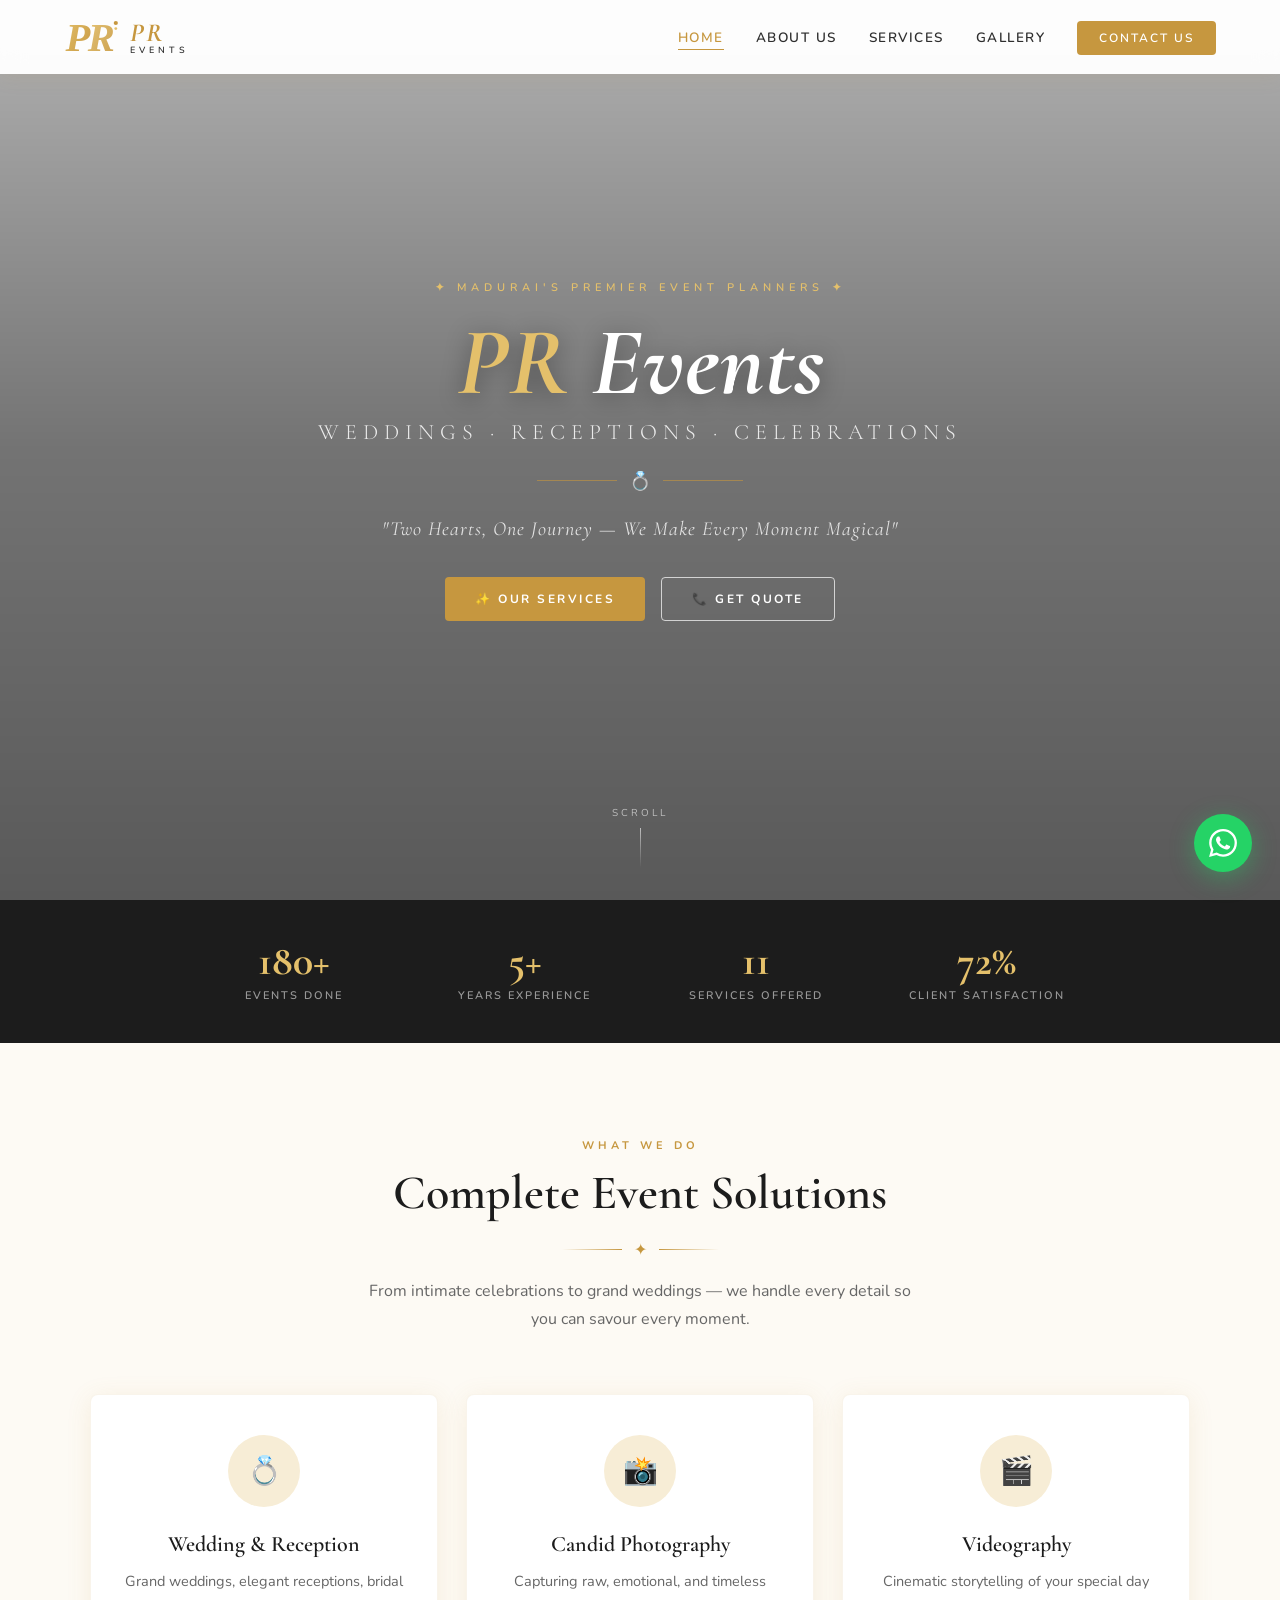
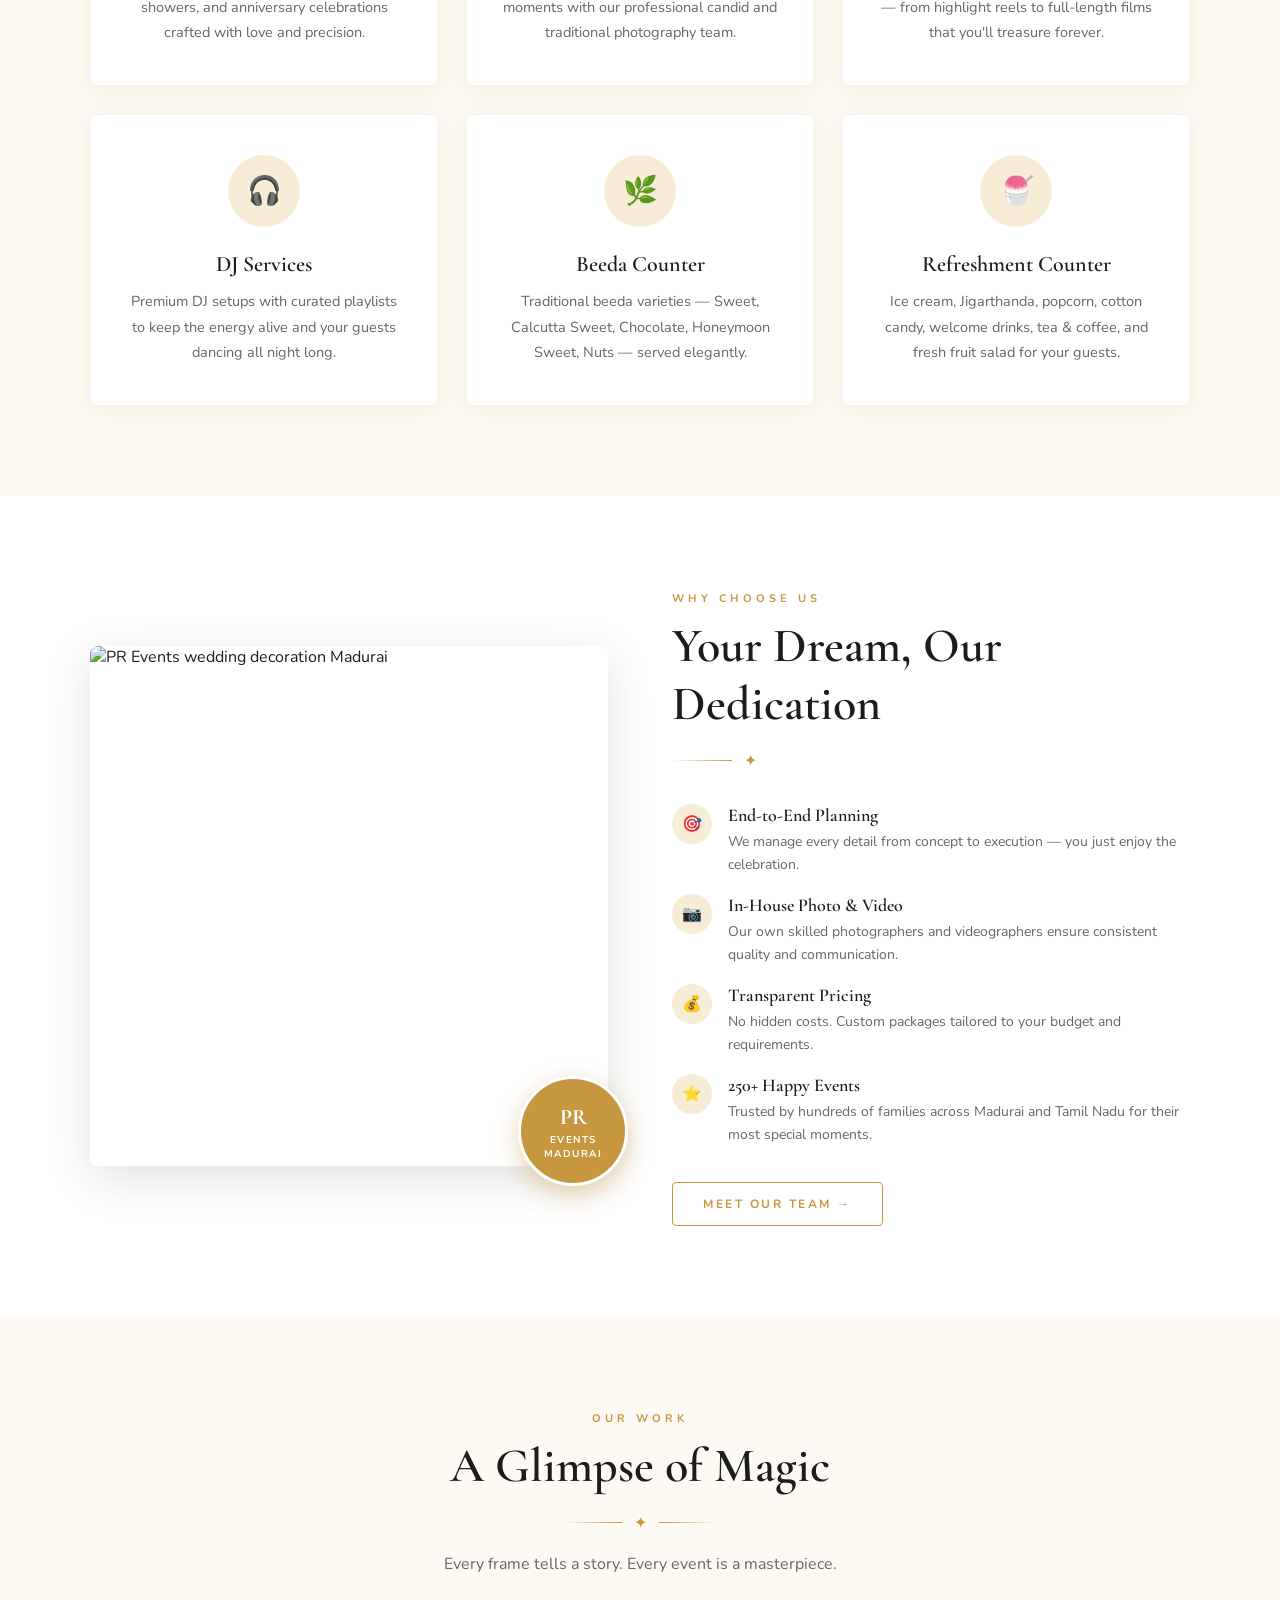
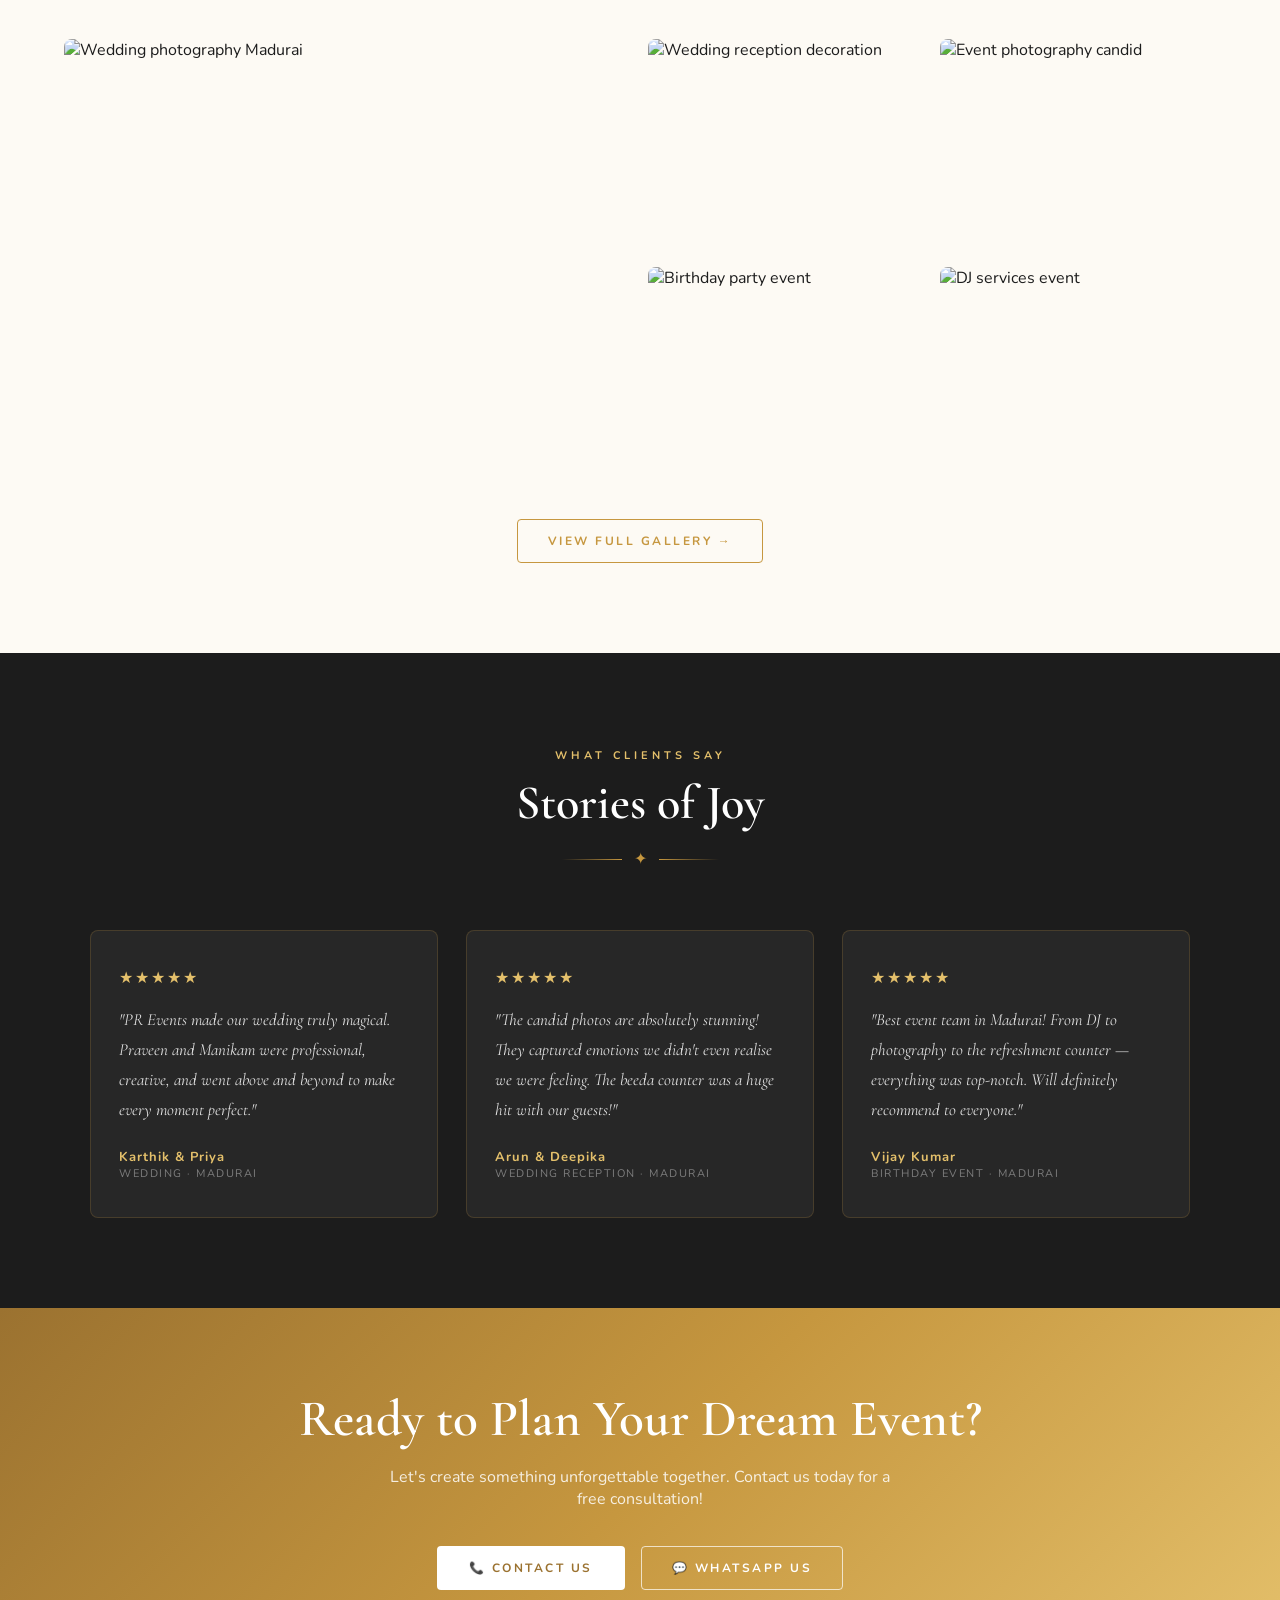
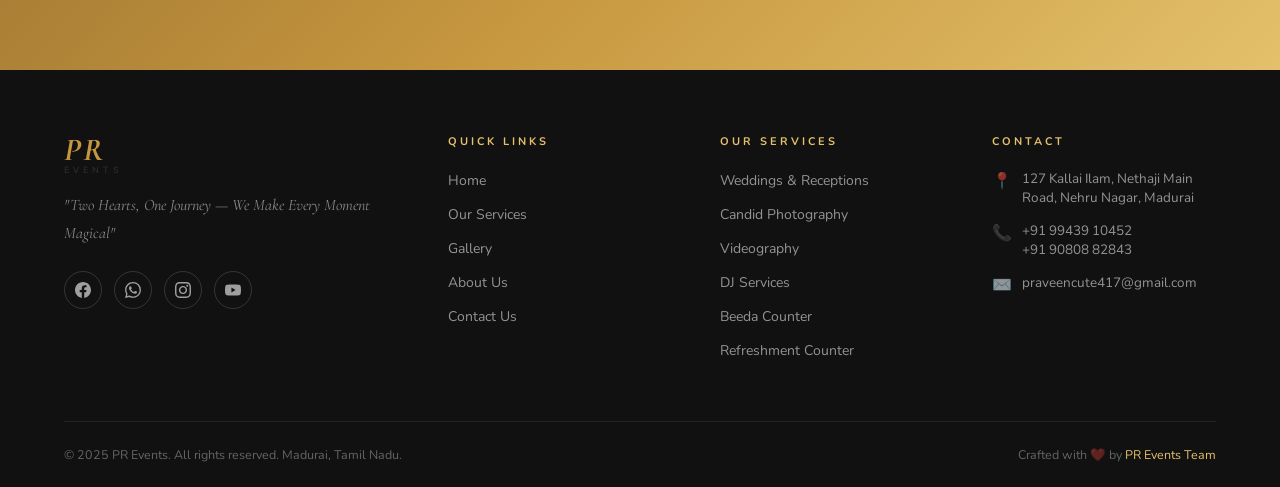
==== index.html @ a1648b9f "add" ====
<!DOCTYPE html>
<html lang="en">

<head>
  <meta charset="UTF-8" />
  <meta name="viewport" content="width=device-width, initial-scale=1.0" />

  <!-- ===== SEO ===== -->
  <title>PR Events Madurai | Wedding & Event Planners | Candid Photography, DJ, Catering</title>
  <meta name="description"
    content="PR Events Madurai — Premium wedding planning, candid & traditional photography, videography, DJ services, beeda counter, and refreshment counter. Call +91 99439 10452." />
  <meta name="keywords"
    content="PR Events Madurai, wedding planner Madurai, event planner Madurai, candid photography Madurai, traditional photography, videography, DJ services Madurai, beeda counter, refreshment counter, birthday party Madurai, corporate events Madurai, reception planner, anniversary events" />
  <meta name="author" content="PR Events" />
  <meta name="robots" content="index, follow" />
  <link rel="canonical" href="https://www.preventsmaurai.com/" />

  <!-- Open Graph -->
  <meta property="og:type" content="website" />
  <meta property="og:url" content="https://www.preventsmaurai.com/" />
  <meta property="og:title" content="PR Events Madurai | Wedding & Event Planners" />
  <meta property="og:description"
    content="Premium wedding & event planning in Madurai. Candid photography, videography, DJ, beeda & refreshment counters. Make your special day magical!" />
  <meta property="og:image" content="https://images.unsplash.com/photo-1519741497674-611481863552?w=1200&q=80" />
  <meta property="og:site_name" content="PR Events" />
  <meta property="og:locale" content="en_IN" />

  <!-- Twitter Card -->
  <meta name="twitter:card" content="summary_large_image" />
  <meta name="twitter:title" content="PR Events Madurai | Wedding & Event Planners" />
  <meta name="twitter:description"
    content="Premium wedding & event planning in Madurai. Candid photography, videography, DJ, beeda & refreshment counters." />
  <meta name="twitter:image" content="https://images.unsplash.com/photo-1519741497674-611481863552?w=1200&q=80" />

  <!-- Schema.org Local Business -->
  <script type="application/ld+json">
  {
    "@context": "https://schema.org",
    "@type": "EventPlanner",
    "name": "PR Events",
    "image": "https://images.unsplash.com/photo-1519741497674-611481863552?w=800",
    "url": "https://www.preventsmaurai.com",
    "telephone": ["+919943910452", "+919080882843"],
    "email": "praveencute417@gmail.com",
    "address": {
      "@type": "PostalAddress",
      "streetAddress": "127 Kallai Ilam, Nethaji Main Road, Nehru Nagar",
      "addressLocality": "Madurai",
      "addressRegion": "Tamil Nadu",
      "postalCode": "625020",
      "addressCountry": "IN"
    },
    "description": "Premium wedding and event planning services in Madurai including candid photography, videography, DJ, beeda and refreshment counters.",
    "priceRange": "₹₹",
    "openingHoursSpecification": {
      "@type": "OpeningHoursSpecification",
      "dayOfWeek": ["Monday","Tuesday","Wednesday","Thursday","Friday","Saturday","Sunday"],
      "opens": "09:00",
      "closes": "21:00"
    },
    "sameAs": [
      "https://www.facebook.com",
      "https://www.instagram.com"
    ],
    "founder": [
      { "@type": "Person", "name": "Praveen" },
      { "@type": "Person", "name": "Manikam" }
    ]
  }
  </script>

  <link rel="stylesheet" href="style.css" />
  <link rel="icon"
    href="data:image/svg+xml,<svg xmlns='http://www.w3.org/2000/svg' viewBox='0 0 32 32'><text y='26' font-size='28' font-family='Georgia' font-style='italic' fill='%23C6973F'>P</text></svg>" />
</head>

<body>

  <!-- ===== HERO ===== -->
  <section class="hero">
    <div class="hero-bg"></div>
    <div class="hero-overlay"></div>
    <div class="hero-content">
      <p class="hero-tag">✦ Madurai's Premier Event Planners ✦</p>
      <h1 class="hero-title"><span>PR</span> Events</h1>
      <p class="hero-sub">Weddings · Receptions · Celebrations</p>
      <div class="hero-divider">
        <span>💍</span>
      </div>
      <p class="hero-tagline">"Two Hearts, One Journey — We Make Every Moment Magical"</p>
      <div class="hero-btns">
        <a href="services.html" class="btn btn-gold">✨ Our Services</a>
        <a href="contact.html" class="btn btn-outline">📞 Get Quote</a>
      </div>
    </div>
    <div class="hero-scroll">
      <span>Scroll</span>
    </div>
  </section>

  <!-- ===== STATS BAR ===== -->
  <div class="stats-bar">
    <div class="stats-grid">
      <div class="stat-item">
        <div class="stat-num" data-count="250" data-suffix="+">0+</div>
        <div class="stat-label">Events Done</div>
      </div>
      <div class="stat-item">
        <div class="stat-num" data-count="5" data-suffix="+">0+</div>
        <div class="stat-label">Years Experience</div>
      </div>
      <div class="stat-item">
        <div class="stat-num" data-count="11" data-suffix="">0</div>
        <div class="stat-label">Services Offered</div>
      </div>
      <div class="stat-item">
        <div class="stat-num" data-count="100" data-suffix="%">0%</div>
        <div class="stat-label">Client Satisfaction</div>
      </div>
    </div>
  </div>

  <!-- ===== HIGHLIGHTS ===== -->
  <section class="highlights">
    <div class="section-header reveal">
      <span class="section-tag">What We Do</span>
      <h2 class="section-title">Complete Event Solutions</h2>
      <div class="section-line"><span>✦</span></div>
      <p class="section-desc">From intimate celebrations to grand weddings — we handle every detail so you can savour
        every moment.</p>
    </div>
    <div class="highlight-grid">
      <div class="highlight-card reveal">
        <div class="highlight-icon">💍</div>
        <h3>Wedding & Reception</h3>
        <p>Grand weddings, elegant receptions, bridal showers, and anniversary celebrations crafted with love and
          precision.</p>
      </div>
      <div class="highlight-card reveal">
        <div class="highlight-icon">📸</div>
        <h3>Candid Photography</h3>
        <p>Capturing raw, emotional, and timeless moments with our professional candid and traditional photography team.
        </p>
      </div>
      <div class="highlight-card reveal">
        <div class="highlight-icon">🎬</div>
        <h3>Videography</h3>
        <p>Cinematic storytelling of your special day — from highlight reels to full-length films that you'll treasure
          forever.</p>
      </div>
      <div class="highlight-card reveal">
        <div class="highlight-icon">🎧</div>
        <h3>DJ Services</h3>
        <p>Premium DJ setups with curated playlists to keep the energy alive and your guests dancing all night long.</p>
      </div>
      <div class="highlight-card reveal">
        <div class="highlight-icon">🌿</div>
        <h3>Beeda Counter</h3>
        <p>Traditional beeda varieties — Sweet, Calcutta Sweet, Chocolate, Honeymoon Sweet, Nuts — served elegantly.</p>
      </div>
      <div class="highlight-card reveal">
        <div class="highlight-icon">🍧</div>
        <h3>Refreshment Counter</h3>
        <p>Ice cream, Jigarthanda, popcorn, cotton candy, welcome drinks, tea & coffee, and fresh fruit salad for your
          guests.</p>
      </div>
    </div>
  </section>

  <!-- ===== WHY CHOOSE US ===== -->
  <section style="background:white; padding:90px 5%;">
    <div class="why-us">
      <div class="why-image-wrap reveal">
        <img src="https://images.unsplash.com/photo-1606800052052-a08af7148866?w=700&h=600&fit=crop&q=80"
          alt="PR Events wedding decoration Madurai" loading="lazy" />
        <div class="why-badge">
          <strong>PR</strong>
          Events<br>Madurai
        </div>
      </div>
      <div class="why-content reveal">
        <div class="section-header">
          <span class="section-tag">Why Choose Us</span>
          <h2 class="section-title">Your Dream, Our Dedication</h2>
          <div class="section-line"><span>✦</span></div>
        </div>
        <div class="why-list">
          <div class="why-item">
            <div class="why-item-icon">🎯</div>
            <div class="why-item-text">
              <h4>End-to-End Planning</h4>
              <p>We manage every detail from concept to execution — you just enjoy the celebration.</p>
            </div>
          </div>
          <div class="why-item">
            <div class="why-item-icon">📷</div>
            <div class="why-item-text">
              <h4>In-House Photo & Video</h4>
              <p>Our own skilled photographers and videographers ensure consistent quality and communication.</p>
            </div>
          </div>
          <div class="why-item">
            <div class="why-item-icon">💰</div>
            <div class="why-item-text">
              <h4>Transparent Pricing</h4>
              <p>No hidden costs. Custom packages tailored to your budget and requirements.</p>
            </div>
          </div>
          <div class="why-item">
            <div class="why-item-icon">⭐</div>
            <div class="why-item-text">
              <h4>250+ Happy Events</h4>
              <p>Trusted by hundreds of families across Madurai and Tamil Nadu for their most special moments.</p>
            </div>
          </div>
        </div>
        <a href="about.html" class="btn btn-outline-dark">Meet Our Team →</a>
      </div>
    </div>
  </section>

  <!-- ===== GALLERY PREVIEW ===== -->
  <section class="gallery-preview">
    <div class="section-header reveal">
      <span class="section-tag">Our Work</span>
      <h2 class="section-title">A Glimpse of Magic</h2>
      <div class="section-line"><span>✦</span></div>
      <p class="section-desc">Every frame tells a story. Every event is a masterpiece.</p>
    </div>
    <div class="gallery-grid reveal">
      <div class="gallery-item">
        <img src="https://images.unsplash.com/photo-1519741497674-611481863552?w=800&h=600&fit=crop&q=80"
          alt="Wedding photography Madurai" loading="lazy" />
        <div class="gallery-overlay"><span>🔍</span></div>
      </div>
      <div class="gallery-item">
        <img src="https://images.unsplash.com/photo-1469371670807-013ccf25f16a?w=600&h=300&fit=crop&q=80"
          alt="Wedding reception decoration" loading="lazy" />
        <div class="gallery-overlay"><span>🔍</span></div>
      </div>
      <div class="gallery-item">
        <img src="https://images.unsplash.com/photo-1511795409834-ef04bbd61622?w=600&h=300&fit=crop&q=80"
          alt="Event photography candid" loading="lazy" />
        <div class="gallery-overlay"><span>🔍</span></div>
      </div>
      <div class="gallery-item">
        <img src="https://images.unsplash.com/photo-1530103862676-de8c9debad1d?w=600&h=300&fit=crop&q=80"
          alt="Birthday party event" loading="lazy" />
        <div class="gallery-overlay"><span>🔍</span></div>
      </div>
      <div class="gallery-item">
        <img src="https://images.unsplash.com/photo-1493225457124-a3eb161ffa5f?w=600&h=300&fit=crop&q=80"
          alt="DJ services event" loading="lazy" />
        <div class="gallery-overlay"><span>🔍</span></div>
      </div>
    </div>
    <div style="text-align:center">
      <a href="gallery.html" class="btn btn-outline-dark">View Full Gallery →</a>
    </div>
  </section>

  <!-- ===== TESTIMONIALS ===== -->
  <section class="testimonials">
    <div class="section-header reveal">
      <span class="section-tag">What Clients Say</span>
      <h2 class="section-title">Stories of Joy</h2>
      <div class="section-line"><span>✦</span></div>
    </div>
    <div class="testi-grid">
      <div class="testi-card reveal">
        <div class="testi-stars">★★★★★</div>
        <p class="testi-text">"PR Events made our wedding truly magical. Praveen and Manikam were professional,
          creative, and went above and beyond to make every moment perfect."</p>
        <div class="testi-author">Karthik & Priya</div>
        <div class="testi-occasion">Wedding · Madurai</div>
      </div>
      <div class="testi-card reveal">
        <div class="testi-stars">★★★★★</div>
        <p class="testi-text">"The candid photos are absolutely stunning! They captured emotions we didn't even realise
          we were feeling. The beeda counter was a huge hit with our guests!"</p>
        <div class="testi-author">Arun & Deepika</div>
        <div class="testi-occasion">Wedding Reception · Madurai</div>
      </div>
      <div class="testi-card reveal">
        <div class="testi-stars">★★★★★</div>
        <p class="testi-text">"Best event team in Madurai! From DJ to photography to the refreshment counter —
          everything was top-notch. Will definitely recommend to everyone."</p>
        <div class="testi-author">Vijay Kumar</div>
        <div class="testi-occasion">Birthday Event · Madurai</div>
      </div>
    </div>
  </section>

  <!-- ===== CTA ===== -->
  <section class="cta-section">
    <h2>Ready to Plan Your Dream Event?</h2>
    <p>Let's create something unforgettable together. Contact us today for a free consultation!</p>
    <div class="cta-btns">
      <a href="contact.html" class="btn-white">📞 Contact Us</a>
      <a href="https://wa.me/919943910452?text=Hello%20PR%20Events!%20I%20want%20to%20book%20your%20services."
        class="btn btn-outline" target="_blank">💬 WhatsApp Us</a>
    </div>
  </section>

  <script src="shared.js"></script>
</body>

</html>
---- style.css ----
@import url('https://fonts.googleapis.com/css2?family=Cormorant+Garamond:ital,wght@0,300;0,400;0,500;0,600;0,700;1,400;1,600&family=Nunito:wght@300;400;500;600;700&display=swap');

/* ===== ROOT VARIABLES ===== */
:root {
  --gold: #C6973F;
  --gold-light: #E4C06B;
  --gold-pale: #F7EDD6;
  --gold-dark: #9B7230;
  --dark: #1C1C1C;
  --charcoal: #2E2E2E;
  --gray: #666666;
  --light-gray: #F5F5F5;
  --white: #FFFFFF;
  --cream: #FDFAF4;
  --shadow: 0 4px 24px rgba(198,151,63,0.12);
  --shadow-deep: 0 12px 48px rgba(0,0,0,0.12);
  --radius: 8px;
  --transition: all 0.35s cubic-bezier(0.25, 0.8, 0.25, 1);
}

* { margin: 0; padding: 0; box-sizing: border-box; }
html { scroll-behavior: smooth; }

body {
  font-family: 'Nunito', sans-serif;
  color: var(--dark);
  background: var(--white);
  overflow-x: hidden;
}

a { text-decoration: none; color: inherit; }
img { max-width: 100%; display: block; }
ul { list-style: none; }

/* ===== SCROLLBAR ===== */
::-webkit-scrollbar { width: 6px; }
::-webkit-scrollbar-track { background: var(--light-gray); }
::-webkit-scrollbar-thumb { background: var(--gold); border-radius: 3px; }

/* ===== NAVBAR ===== */
.navbar {
  position: fixed;
  top: 0; left: 0; right: 0;
  z-index: 1000;
  background: rgba(255,255,255,0.97);
  backdrop-filter: blur(12px);
  box-shadow: 0 2px 20px rgba(198,151,63,0.10);
  padding: 0 5%;
  display: flex;
  align-items: center;
  justify-content: space-between;
  height: 74px;
  transition: var(--transition);
}

.navbar.scrolled {
  height: 62px;
  box-shadow: 0 4px 24px rgba(0,0,0,0.10);
}

.nav-logo {
  display: flex;
  align-items: center;
  gap: 10px;
}

.logo-svg {
  width: 56px;
  height: 48px;
}

.logo-text {
  display: flex;
  flex-direction: column;
  line-height: 1;
}

.logo-main {
  font-family: 'Cormorant Garamond', serif;
  font-size: 26px;
  font-weight: 700;
  color: var(--gold);
  letter-spacing: 2px;
  font-style: italic;
}

.logo-sub {
  font-family: 'Nunito', sans-serif;
  font-size: 9px;
  letter-spacing: 4px;
  color: var(--charcoal);
  text-transform: uppercase;
  font-weight: 600;
}

.nav-links {
  display: flex;
  align-items: center;
  gap: 32px;
}

.nav-links a {
  font-size: 13.5px;
  font-weight: 600;
  letter-spacing: 1.5px;
  text-transform: uppercase;
  color: var(--charcoal);
  position: relative;
  padding-bottom: 3px;
  transition: color 0.3s;
}

.nav-links a::after {
  content: '';
  position: absolute;
  bottom: 0; left: 0;
  width: 0; height: 1.5px;
  background: var(--gold);
  transition: width 0.3s ease;
}

.nav-links a:hover,
.nav-links a.active {
  color: var(--gold);
}

.nav-links a:hover::after,
.nav-links a.active::after {
  width: 100%;
}

.nav-cta {
  background: var(--gold) !important;
  color: white !important;
  padding: 9px 22px !important;
  border-radius: 4px;
  font-size: 12px !important;
  letter-spacing: 2px !important;
}

.nav-cta::after { display: none !important; }

.nav-cta:hover {
  background: var(--gold-dark) !important;
  color: white !important;
  transform: translateY(-1px);
  box-shadow: 0 4px 16px rgba(198,151,63,0.4);
}

/* Hamburger */
.hamburger {
  display: none;
  flex-direction: column;
  gap: 5px;
  cursor: pointer;
  padding: 4px;
}

.hamburger span {
  display: block;
  width: 26px;
  height: 2px;
  background: var(--charcoal);
  border-radius: 2px;
  transition: var(--transition);
}

.hamburger.active span:nth-child(1) { transform: translateY(7px) rotate(45deg); }
.hamburger.active span:nth-child(2) { opacity: 0; }
.hamburger.active span:nth-child(3) { transform: translateY(-7px) rotate(-45deg); }

.mobile-nav {
  display: none;
  position: fixed;
  top: 74px; left: 0; right: 0;
  background: white;
  z-index: 999;
  padding: 24px 5%;
  box-shadow: 0 8px 32px rgba(0,0,0,0.1);
  flex-direction: column;
  gap: 20px;
  animation: slideDown 0.3s ease;
}

@keyframes slideDown {
  from { opacity: 0; transform: translateY(-10px); }
  to { opacity: 1; transform: translateY(0); }
}

.mobile-nav.open { display: flex; }

.mobile-nav a {
  font-size: 15px;
  font-weight: 600;
  letter-spacing: 1.5px;
  text-transform: uppercase;
  color: var(--charcoal);
  padding: 8px 0;
  border-bottom: 1px solid var(--light-gray);
}

.mobile-nav a:hover { color: var(--gold); }

/* ===== SECTION COMMON ===== */
section { padding: 90px 5%; }

.section-header {
  text-align: center;
  margin-bottom: 60px;
}

.section-tag {
  display: inline-block;
  font-size: 11px;
  font-weight: 700;
  letter-spacing: 4px;
  text-transform: uppercase;
  color: var(--gold);
  margin-bottom: 12px;
}

.section-title {
  font-family: 'Cormorant Garamond', serif;
  font-size: clamp(32px, 4vw, 48px);
  font-weight: 600;
  color: var(--dark);
  line-height: 1.2;
  margin-bottom: 16px;
}

.section-line {
  display: flex;
  align-items: center;
  justify-content: center;
  gap: 12px;
  margin: 16px auto;
}

.section-line::before,
.section-line::after {
  content: '';
  width: 60px;
  height: 1px;
  background: linear-gradient(to right, transparent, var(--gold));
}

.section-line::after {
  background: linear-gradient(to left, transparent, var(--gold));
}

.section-line span {
  color: var(--gold);
  font-size: 16px;
}

.section-desc {
  font-size: 16px;
  color: var(--gray);
  max-width: 560px;
  margin: 0 auto;
  line-height: 1.8;
}

/* ===== BUTTONS ===== */
.btn {
  display: inline-flex;
  align-items: center;
  gap: 8px;
  padding: 13px 30px;
  font-family: 'Nunito', sans-serif;
  font-size: 12px;
  font-weight: 700;
  letter-spacing: 2.5px;
  text-transform: uppercase;
  border: none;
  cursor: pointer;
  transition: var(--transition);
  border-radius: 4px;
}

.btn-gold {
  background: var(--gold);
  color: white;
}

.btn-gold:hover {
  background: var(--gold-dark);
  transform: translateY(-2px);
  box-shadow: 0 8px 28px rgba(198,151,63,0.4);
}

.btn-outline {
  background: transparent;
  color: white;
  border: 1.5px solid rgba(255,255,255,0.7);
}

.btn-outline:hover {
  background: rgba(255,255,255,0.12);
  border-color: white;
  transform: translateY(-2px);
}

.btn-outline-dark {
  background: transparent;
  color: var(--gold);
  border: 1.5px solid var(--gold);
}

.btn-outline-dark:hover {
  background: var(--gold);
  color: white;
  transform: translateY(-2px);
  box-shadow: 0 8px 24px rgba(198,151,63,0.3);
}

/* ===== HERO ===== */
.hero {
  position: relative;
  height: 100vh;
  min-height: 640px;
  display: flex;
  align-items: center;
  justify-content: center;
  text-align: center;
  overflow: hidden;
  padding: 0 5%;
}

.hero-bg {
  position: absolute;
  inset: 0;
  background: url('https://images.unsplash.com/photo-1519741497674-611481863552?w=1920&q=85&fit=crop') center/cover no-repeat;
  transform: scale(1.05);
  animation: zoomOut 12s ease-out forwards;
}

@keyframes zoomOut {
  from { transform: scale(1.05); }
  to { transform: scale(1); }
}

.hero-overlay {
  position: absolute;
  inset: 0;
  background: linear-gradient(
    to bottom,
    rgba(0,0,0,0.3) 0%,
    rgba(0,0,0,0.55) 50%,
    rgba(0,0,0,0.65) 100%
  );
}

.hero-content {
  position: relative;
  z-index: 2;
  color: white;
  max-width: 800px;
  animation: fadeUp 1s ease 0.3s both;
}

@keyframes fadeUp {
  from { opacity: 0; transform: translateY(30px); }
  to { opacity: 1; transform: translateY(0); }
}

.hero-tag {
  font-size: 11px;
  letter-spacing: 5px;
  text-transform: uppercase;
  color: var(--gold-light);
  margin-bottom: 20px;
  font-weight: 600;
}

.hero-title {
  font-family: 'Cormorant Garamond', serif;
  font-size: clamp(52px, 8vw, 96px);
  font-weight: 700;
  font-style: italic;
  color: white;
  line-height: 1;
  margin-bottom: 8px;
  text-shadow: 0 4px 24px rgba(0,0,0,0.4);
}

.hero-title span {
  color: var(--gold-light);
}

.hero-sub {
  font-family: 'Cormorant Garamond', serif;
  font-size: clamp(16px, 2vw, 22px);
  font-weight: 300;
  letter-spacing: 6px;
  text-transform: uppercase;
  color: rgba(255,255,255,0.85);
  margin-bottom: 20px;
}

.hero-divider {
  display: flex;
  align-items: center;
  justify-content: center;
  gap: 12px;
  margin: 24px 0;
}

.hero-divider::before,
.hero-divider::after {
  content: '';
  width: 80px;
  height: 1px;
  background: rgba(198,151,63,0.6);
}

.hero-divider span { color: var(--gold-light); font-size: 18px; }

.hero-tagline {
  font-size: 16px;
  color: rgba(255,255,255,0.8);
  margin-bottom: 36px;
  font-style: italic;
  font-family: 'Cormorant Garamond', serif;
  font-size: 20px;
  letter-spacing: 1px;
}

.hero-btns {
  display: flex;
  gap: 16px;
  justify-content: center;
  flex-wrap: wrap;
}

.hero-scroll {
  position: absolute;
  bottom: 32px;
  left: 50%;
  transform: translateX(-50%);
  z-index: 2;
  display: flex;
  flex-direction: column;
  align-items: center;
  gap: 8px;
  color: rgba(255,255,255,0.6);
  font-size: 10px;
  letter-spacing: 3px;
  text-transform: uppercase;
  animation: bounce 2s ease-in-out infinite;
}

.hero-scroll::after {
  content: '';
  width: 1px;
  height: 40px;
  background: linear-gradient(to bottom, rgba(255,255,255,0.6), transparent);
}

@keyframes bounce {
  0%, 100% { transform: translateX(-50%) translateY(0); }
  50% { transform: translateX(-50%) translateY(6px); }
}

/* ===== STATS BAR ===== */
.stats-bar {
  background: var(--dark);
  padding: 40px 5%;
}

.stats-grid {
  display: grid;
  grid-template-columns: repeat(4, 1fr);
  gap: 24px;
  max-width: 900px;
  margin: 0 auto;
}

.stat-item {
  text-align: center;
  color: white;
}

.stat-num {
  font-family: 'Cormorant Garamond', serif;
  font-size: 42px;
  font-weight: 700;
  color: var(--gold-light);
  line-height: 1;
  margin-bottom: 6px;
}

.stat-label {
  font-size: 11px;
  letter-spacing: 2px;
  text-transform: uppercase;
  color: rgba(255,255,255,0.55);
  font-weight: 600;
}

/* ===== SERVICE HIGHLIGHTS ===== */
.highlights {
  background: var(--cream);
}

.highlight-grid {
  display: grid;
  grid-template-columns: repeat(3, 1fr);
  gap: 28px;
  max-width: 1100px;
  margin: 0 auto;
}

.highlight-card {
  background: white;
  border-radius: var(--radius);
  padding: 40px 32px;
  text-align: center;
  box-shadow: var(--shadow);
  border: 1px solid rgba(198,151,63,0.10);
  transition: var(--transition);
  position: relative;
  overflow: hidden;
}

.highlight-card::before {
  content: '';
  position: absolute;
  bottom: 0; left: 0; right: 0;
  height: 3px;
  background: linear-gradient(90deg, var(--gold), var(--gold-light));
  transform: scaleX(0);
  transition: transform 0.4s ease;
}

.highlight-card:hover {
  transform: translateY(-8px);
  box-shadow: var(--shadow-deep);
}

.highlight-card:hover::before { transform: scaleX(1); }

.highlight-icon {
  width: 72px;
  height: 72px;
  background: var(--gold-pale);
  border-radius: 50%;
  display: flex;
  align-items: center;
  justify-content: center;
  margin: 0 auto 24px;
  font-size: 28px;
  transition: var(--transition);
}

.highlight-card:hover .highlight-icon {
  background: var(--gold);
}

.highlight-card h3 {
  font-family: 'Cormorant Garamond', serif;
  font-size: 22px;
  font-weight: 600;
  color: var(--dark);
  margin-bottom: 12px;
}

.highlight-card p {
  font-size: 14.5px;
  color: var(--gray);
  line-height: 1.75;
}

/* ===== WHY CHOOSE US ===== */
.why-us {
  display: grid;
  grid-template-columns: 1fr 1fr;
  gap: 64px;
  align-items: center;
  max-width: 1100px;
  margin: 0 auto;
}

.why-image-wrap {
  position: relative;
}

.why-image-wrap img {
  width: 100%;
  height: 520px;
  object-fit: cover;
  border-radius: var(--radius);
  box-shadow: var(--shadow-deep);
}

.why-badge {
  position: absolute;
  bottom: -20px;
  right: -20px;
  width: 110px;
  height: 110px;
  background: var(--gold);
  border-radius: 50%;
  display: flex;
  flex-direction: column;
  align-items: center;
  justify-content: center;
  color: white;
  font-size: 10px;
  letter-spacing: 1.5px;
  text-transform: uppercase;
  font-weight: 700;
  text-align: center;
  line-height: 1.4;
  box-shadow: 0 8px 24px rgba(198,151,63,0.4);
  border: 3px solid white;
}

.why-badge strong {
  font-family: 'Cormorant Garamond', serif;
  font-size: 22px;
  font-weight: 700;
  display: block;
  letter-spacing: 0;
}

.why-content .section-header {
  text-align: left;
  margin-bottom: 32px;
}

.why-content .section-line {
  justify-content: flex-start;
}

.why-content .section-line::after { display: none; }

.why-list {
  display: flex;
  flex-direction: column;
  gap: 18px;
  margin-bottom: 36px;
}

.why-item {
  display: flex;
  align-items: flex-start;
  gap: 16px;
}

.why-item-icon {
  width: 40px;
  height: 40px;
  background: var(--gold-pale);
  border-radius: 50%;
  flex-shrink: 0;
  display: flex;
  align-items: center;
  justify-content: center;
  font-size: 16px;
}

.why-item-text h4 {
  font-family: 'Cormorant Garamond', serif;
  font-size: 18px;
  font-weight: 600;
  color: var(--dark);
  margin-bottom: 4px;
}

.why-item-text p {
  font-size: 14px;
  color: var(--gray);
  line-height: 1.65;
}

/* ===== GALLERY PREVIEW ===== */
.gallery-preview { background: var(--cream); }

.gallery-grid {
  display: grid;
  grid-template-columns: repeat(4, 1fr);
  grid-template-rows: auto auto;
  gap: 16px;
  max-width: 1200px;
  margin: 0 auto 40px;
}

.gallery-item {
  overflow: hidden;
  border-radius: var(--radius);
  position: relative;
  cursor: pointer;
}

.gallery-item:first-child {
  grid-column: span 2;
  grid-row: span 2;
}

.gallery-item img {
  width: 100%;
  height: 100%;
  object-fit: cover;
  transition: transform 0.5s ease;
}

.gallery-item:first-child img { height: 440px; }
.gallery-item:not(:first-child) img { height: 210px; }

.gallery-item:hover img { transform: scale(1.07); }

.gallery-overlay {
  position: absolute;
  inset: 0;
  background: rgba(198,151,63,0.0);
  display: flex;
  align-items: center;
  justify-content: center;
  transition: var(--transition);
}

.gallery-item:hover .gallery-overlay {
  background: rgba(198,151,63,0.3);
}

.gallery-overlay span {
  color: white;
  font-size: 28px;
  opacity: 0;
  transform: scale(0.8);
  transition: var(--transition);
}

.gallery-item:hover .gallery-overlay span {
  opacity: 1;
  transform: scale(1);
}

/* ===== SERVICES PAGE ===== */
.page-hero {
  height: 320px;
  position: relative;
  display: flex;
  align-items: center;
  justify-content: center;
  text-align: center;
  margin-top: 74px;
  overflow: hidden;
}

.page-hero-bg {
  position: absolute;
  inset: 0;
  background-size: cover;
  background-position: center;
  filter: brightness(0.45);
}

.page-hero-content {
  position: relative;
  z-index: 2;
  color: white;
}

.page-hero-content h1 {
  font-family: 'Cormorant Garamond', serif;
  font-size: clamp(36px, 5vw, 60px);
  font-weight: 600;
  font-style: italic;
  color: white;
  margin-bottom: 12px;
}

.breadcrumb {
  font-size: 13px;
  color: rgba(255,255,255,0.65);
  letter-spacing: 1px;
}

.breadcrumb a { color: var(--gold-light); }

/* Services Grid */
.services-grid {
  display: grid;
  grid-template-columns: repeat(3, 1fr);
  gap: 28px;
  max-width: 1100px;
  margin: 0 auto;
}

.service-card {
  background: white;
  border: 1px solid rgba(198,151,63,0.15);
  border-radius: var(--radius);
  overflow: hidden;
  box-shadow: var(--shadow);
  transition: var(--transition);
}

.service-card:hover {
  transform: translateY(-6px);
  box-shadow: var(--shadow-deep);
  border-color: var(--gold-light);
}

.service-card-img {
  height: 200px;
  overflow: hidden;
}

.service-card-img img {
  width: 100%;
  height: 100%;
  object-fit: cover;
  transition: transform 0.5s ease;
}

.service-card:hover .service-card-img img { transform: scale(1.08); }

.service-card-body {
  padding: 28px 24px;
}

.service-card-icon {
  width: 48px;
  height: 48px;
  background: var(--gold-pale);
  border-radius: 50%;
  display: flex;
  align-items: center;
  justify-content: center;
  font-size: 20px;
  margin-bottom: 16px;
}

.service-card h3 {
  font-family: 'Cormorant Garamond', serif;
  font-size: 22px;
  font-weight: 600;
  color: var(--dark);
  margin-bottom: 10px;
}

.service-card p {
  font-size: 14px;
  color: var(--gray);
  line-height: 1.75;
  margin-bottom: 16px;
}

.service-tag {
  display: inline-block;
  padding: 4px 12px;
  background: var(--gold-pale);
  color: var(--gold-dark);
  font-size: 11px;
  font-weight: 700;
  letter-spacing: 1.5px;
  text-transform: uppercase;
  border-radius: 3px;
}

/* Menu Section */
.menu-section {
  background: var(--dark);
  padding: 90px 5%;
}

.menu-section .section-title { color: white; }
.menu-section .section-tag { color: var(--gold-light); }

.menu-grid {
  display: grid;
  grid-template-columns: repeat(2, 1fr);
  gap: 40px;
  max-width: 900px;
  margin: 0 auto;
}

.menu-card {
  background: rgba(255,255,255,0.05);
  border: 1px solid rgba(198,151,63,0.25);
  border-radius: var(--radius);
  padding: 36px 32px;
}

.menu-card h3 {
  font-family: 'Cormorant Garamond', serif;
  font-size: 26px;
  font-weight: 600;
  color: var(--gold-light);
  margin-bottom: 24px;
  display: flex;
  align-items: center;
  gap: 10px;
}

.menu-items {
  display: flex;
  flex-direction: column;
  gap: 14px;
}

.menu-item {
  display: flex;
  align-items: center;
  gap: 12px;
  color: rgba(255,255,255,0.8);
  font-size: 15px;
}

.menu-item::before {
  content: '';
  width: 6px;
  height: 6px;
  background: var(--gold);
  border-radius: 50%;
  flex-shrink: 0;
}

/* ===== GALLERY PAGE ===== */
.filter-bar {
  display: flex;
  justify-content: center;
  gap: 12px;
  flex-wrap: wrap;
  margin-bottom: 48px;
}

.filter-btn {
  padding: 8px 22px;
  font-size: 12px;
  font-weight: 700;
  letter-spacing: 2px;
  text-transform: uppercase;
  border: 1.5px solid rgba(198,151,63,0.3);
  background: white;
  color: var(--gray);
  border-radius: 4px;
  cursor: pointer;
  transition: var(--transition);
}

.filter-btn:hover,
.filter-btn.active {
  background: var(--gold);
  color: white;
  border-color: var(--gold);
}

.masonry-grid {
  columns: 4;
  column-gap: 16px;
  max-width: 1200px;
  margin: 0 auto;
}

.masonry-item {
  break-inside: avoid;
  margin-bottom: 16px;
  overflow: hidden;
  border-radius: var(--radius);
  cursor: pointer;
  position: relative;
}

.masonry-item img {
  width: 100%;
  display: block;
  transition: transform 0.5s ease;
}

.masonry-item:hover img { transform: scale(1.05); }

/* Lightbox */
.lightbox {
  display: none;
  position: fixed;
  inset: 0;
  background: rgba(0,0,0,0.9);
  z-index: 9999;
  align-items: center;
  justify-content: center;
}

.lightbox.open { display: flex; }

.lightbox-img {
  max-width: 90%;
  max-height: 90vh;
  border-radius: 4px;
  animation: fadeUp 0.3s ease;
}

.lightbox-close {
  position: absolute;
  top: 24px;
  right: 32px;
  color: white;
  font-size: 36px;
  cursor: pointer;
  line-height: 1;
}

/* ===== ABOUT PAGE ===== */
.about-story {
  display: grid;
  grid-template-columns: 1fr 1fr;
  gap: 72px;
  align-items: center;
  max-width: 1100px;
  margin: 0 auto;
}

.about-image-wrap {
  position: relative;
}

.about-image-wrap img {
  width: 100%;
  height: 480px;
  object-fit: cover;
  border-radius: var(--radius);
}

.about-img-accent {
  position: absolute;
  bottom: -16px;
  right: -16px;
  width: 100px;
  height: 100px;
  border: 3px solid var(--gold);
  border-radius: var(--radius);
}

.about-content .section-header { text-align: left; margin-bottom: 24px; }
.about-content .section-line { justify-content: flex-start; }
.about-content .section-line::after { display: none; }

.about-content p {
  font-size: 15.5px;
  color: var(--gray);
  line-height: 1.85;
  margin-bottom: 16px;
}

/* Partners */
.partners { background: var(--cream); }

.partners-grid {
  display: grid;
  grid-template-columns: repeat(2, 1fr);
  gap: 36px;
  max-width: 800px;
  margin: 0 auto;
}

.partner-card {
  background: white;
  border-radius: var(--radius);
  overflow: hidden;
  box-shadow: var(--shadow);
  text-align: center;
  border: 1px solid rgba(198,151,63,0.12);
  transition: var(--transition);
}

.partner-card:hover { transform: translateY(-6px); box-shadow: var(--shadow-deep); }

.partner-photo {
  width: 100%;
  height: 300px;
  object-fit: contain;
  object-position: top;
}

.partner-info {
  padding: 28px 24px;
}

.partner-info h3 {
  font-family: 'Cormorant Garamond', serif;
  font-size: 26px;
  font-weight: 600;
  color: var(--dark);
  margin-bottom: 6px;
}

.partner-role {
  font-size: 11px;
  letter-spacing: 3px;
  text-transform: uppercase;
  color: var(--gold);
  font-weight: 700;
  margin-bottom: 12px;
}

.partner-info p {
  font-size: 14px;
  color: var(--gray);
  line-height: 1.7;
}

/* Values */
.values-grid {
  display: grid;
  grid-template-columns: repeat(4, 1fr);
  gap: 24px;
  max-width: 1100px;
  margin: 0 auto;
}

.value-card {
  text-align: center;
  padding: 36px 24px;
  border-radius: var(--radius);
  background: white;
  box-shadow: var(--shadow);
  border: 1px solid rgba(198,151,63,0.1);
  transition: var(--transition);
}

.value-card:hover { transform: translateY(-6px); box-shadow: var(--shadow-deep); }

.value-icon {
  font-size: 36px;
  margin-bottom: 16px;
}

.value-card h3 {
  font-family: 'Cormorant Garamond', serif;
  font-size: 20px;
  font-weight: 600;
  color: var(--dark);
  margin-bottom: 10px;
}

.value-card p {
  font-size: 14px;
  color: var(--gray);
  line-height: 1.7;
}

/* ===== CONTACT PAGE ===== */
.contact-layout {
  display: grid;
  grid-template-columns: 1fr 1.2fr;
  gap: 64px;
  max-width: 1100px;
  margin: 0 auto;
}

.contact-info-item {
  display: flex;
  align-items: flex-start;
  gap: 18px;
  margin-bottom: 32px;
}

.contact-icon {
  width: 52px;
  height: 52px;
  background: var(--gold-pale);
  border-radius: 50%;
  display: flex;
  align-items: center;
  justify-content: center;
  font-size: 20px;
  flex-shrink: 0;
}

.contact-info-item h4 {
  font-family: 'Cormorant Garamond', serif;
  font-size: 18px;
  font-weight: 600;
  color: var(--dark);
  margin-bottom: 5px;
}

.contact-info-item p,
.contact-info-item a {
  font-size: 14.5px;
  color: var(--gray);
  line-height: 1.65;
}

.contact-info-item a:hover { color: var(--gold); }

/* Form */
.contact-form {
  background: white;
  border-radius: var(--radius);
  padding: 44px 40px;
  box-shadow: var(--shadow);
  border: 1px solid rgba(198,151,63,0.12);
}

.contact-form h2 {
  font-family: 'Cormorant Garamond', serif;
  font-size: 32px;
  font-weight: 600;
  color: var(--dark);
  margin-bottom: 8px;
}

.contact-form p {
  font-size: 14px;
  color: var(--gray);
  margin-bottom: 32px;
}

.form-row { display: grid; grid-template-columns: 1fr 1fr; gap: 16px; }

.form-group {
  display: flex;
  flex-direction: column;
  gap: 6px;
  margin-bottom: 20px;
}

.form-group label {
  font-size: 11px;
  font-weight: 700;
  letter-spacing: 2px;
  text-transform: uppercase;
  color: var(--charcoal);
}

.form-group input,
.form-group select,
.form-group textarea {
  width: 100%;
  padding: 12px 16px;
  border: 1.5px solid rgba(198,151,63,0.25);
  border-radius: 4px;
  font-family: 'Nunito', sans-serif;
  font-size: 14.5px;
  color: var(--dark);
  background: white;
  outline: none;
  transition: border-color 0.3s;
}

.form-group input:focus,
.form-group select:focus,
.form-group textarea:focus {
  border-color: var(--gold);
  box-shadow: 0 0 0 3px rgba(198,151,63,0.1);
}

.form-group textarea { resize: vertical; min-height: 110px; }

.form-success {
  display: none;
  text-align: center;
  padding: 32px;
  color: var(--gold-dark);
  font-family: 'Cormorant Garamond', serif;
  font-size: 22px;
}

/* Map section */
.map-section { padding: 0; }
.map-section iframe { width: 100%; height: 380px; display: block; filter: grayscale(20%); }

/* ===== TESTIMONIALS ===== */
.testimonials { background: var(--dark); }
.testimonials .section-title { color: white; }
.testimonials .section-tag { color: var(--gold-light); }

.testi-grid {
  display: grid;
  grid-template-columns: repeat(3, 1fr);
  gap: 28px;
  max-width: 1100px;
  margin: 0 auto;
}

.testi-card {
  background: rgba(255,255,255,0.05);
  border: 1px solid rgba(198,151,63,0.2);
  border-radius: var(--radius);
  padding: 36px 28px;
}

.testi-stars { color: var(--gold-light); font-size: 16px; margin-bottom: 16px; letter-spacing: 2px; }

.testi-text {
  font-family: 'Cormorant Garamond', serif;
  font-size: 17px;
  font-style: italic;
  color: rgba(255,255,255,0.85);
  line-height: 1.75;
  margin-bottom: 24px;
}

.testi-author {
  font-size: 13px;
  font-weight: 700;
  color: var(--gold-light);
  letter-spacing: 1px;
}

.testi-occasion {
  font-size: 11px;
  color: rgba(255,255,255,0.4);
  letter-spacing: 1.5px;
  text-transform: uppercase;
}

/* ===== CTA SECTION ===== */
.cta-section {
  background: linear-gradient(135deg, var(--gold-dark) 0%, var(--gold) 50%, var(--gold-light) 100%);
  padding: 80px 5%;
  text-align: center;
}

.cta-section h2 {
  font-family: 'Cormorant Garamond', serif;
  font-size: clamp(32px, 4vw, 52px);
  font-weight: 600;
  color: white;
  margin-bottom: 16px;
}

.cta-section p {
  font-size: 16px;
  color: rgba(255,255,255,0.85);
  margin-bottom: 36px;
  max-width: 500px;
  margin-left: auto;
  margin-right: auto;
}

.cta-btns { display: flex; justify-content: center; gap: 16px; flex-wrap: wrap; }

.btn-white {
  background: white;
  color: var(--gold-dark);
  padding: 14px 32px;
  font-size: 12px;
  font-weight: 700;
  letter-spacing: 2.5px;
  text-transform: uppercase;
  border-radius: 4px;
  display: inline-flex;
  align-items: center;
  gap: 8px;
  transition: var(--transition);
}

.btn-white:hover {
  transform: translateY(-2px);
  box-shadow: 0 8px 28px rgba(0,0,0,0.2);
}

/* ===== FOOTER ===== */
footer {
  background: #111111;
  color: rgba(255,255,255,0.7);
  padding: 64px 5% 0;
}

.footer-grid {
  display: grid;
  grid-template-columns: 1.5fr 1fr 1fr 1fr;
  gap: 48px;
  margin-bottom: 48px;
}

.footer-brand .logo-main { font-size: 32px; }
.footer-brand .logo-sub { font-size: 9px; }

.footer-tagline {
  font-size: 14px;
  color: rgba(255,255,255,0.5);
  margin: 16px 0 24px;
  line-height: 1.75;
  font-style: italic;
  font-family: 'Cormorant Garamond', serif;
  font-size: 16px;
}

.footer-social {
  display: flex;
  gap: 12px;
}

.social-link {
  width: 38px;
  height: 38px;
  border: 1px solid rgba(255,255,255,0.15);
  border-radius: 50%;
  display: flex;
  align-items: center;
  justify-content: center;
  font-size: 15px;
  color: rgba(255,255,255,0.6);
  transition: var(--transition);
}

.social-link:hover {
  border-color: var(--gold);
  color: var(--gold);
  transform: translateY(-2px);
}

.footer-col h4 {
  font-size: 11px;
  letter-spacing: 3px;
  text-transform: uppercase;
  color: var(--gold-light);
  font-weight: 700;
  margin-bottom: 20px;
}

.footer-col ul li {
  margin-bottom: 12px;
}

.footer-col ul li a {
  font-size: 14px;
  color: rgba(255,255,255,0.55);
  transition: color 0.3s;
}

.footer-col ul li a:hover { color: var(--gold-light); }

.footer-contact-item {
  display: flex;
  align-items: flex-start;
  gap: 10px;
  margin-bottom: 14px;
  font-size: 13.5px;
  color: rgba(255,255,255,0.55);
}

.footer-contact-item span:first-child { font-size: 16px; flex-shrink: 0; margin-top: 1px; }

.footer-bottom {
  border-top: 1px solid rgba(255,255,255,0.08);
  padding: 24px 0;
  display: flex;
  align-items: center;
  justify-content: space-between;
  font-size: 12.5px;
  color: rgba(255,255,255,0.35);
}

.footer-bottom a { color: var(--gold-light); }

/* ===== WHATSAPP FLOAT ===== */
.wa-float {
  position: fixed;
  bottom: 28px;
  right: 28px;
  width: 58px;
  height: 58px;
  background: #25D366;
  border-radius: 50%;
  display: flex;
  align-items: center;
  justify-content: center;
  font-size: 26px;
  box-shadow: 0 6px 24px rgba(37,211,102,0.4);
  z-index: 9998;
  transition: var(--transition);
  animation: pulseWa 2.5s ease-in-out infinite;
}

.wa-float:hover {
  transform: scale(1.1);
  box-shadow: 0 10px 36px rgba(37,211,102,0.5);
}

@keyframes pulseWa {
  0%, 100% { box-shadow: 0 6px 24px rgba(37,211,102,0.4); }
  50% { box-shadow: 0 6px 36px rgba(37,211,102,0.65); }
}

/* ===== SCROLL ANIMATION ===== */
.reveal {
  opacity: 0;
  transform: translateY(28px);
  transition: opacity 0.7s ease, transform 0.7s ease;
}
.reveal.visible {
  opacity: 1;
  transform: translateY(0);
}

/* ===== RESPONSIVE ===== */
@media (max-width: 1024px) {
  .highlight-grid { grid-template-columns: repeat(2, 1fr); }
  .services-grid { grid-template-columns: repeat(2, 1fr); }
  .values-grid { grid-template-columns: repeat(2, 1fr); }
  .gallery-grid { grid-template-columns: repeat(3, 1fr); }
  .masonry-grid { columns: 3; }
  .footer-grid { grid-template-columns: 1fr 1fr; gap: 36px; }
  .testi-grid { grid-template-columns: 1fr 1fr; }
  .stats-grid { grid-template-columns: repeat(2, 1fr); }
}

@media (max-width: 768px) {
  section { padding: 64px 5%; }
  .nav-links { display: none; }
  .hamburger { display: flex; }
  .highlight-grid { grid-template-columns: 1fr; }
  .services-grid { grid-template-columns: 1fr; }
  .why-us { grid-template-columns: 1fr; }
  .about-story { grid-template-columns: 1fr; }
  .partners-grid { grid-template-columns: 1fr; }
  .values-grid { grid-template-columns: 1fr 1fr; }
  .gallery-grid { grid-template-columns: repeat(2, 1fr); }
  .gallery-item:first-child { grid-column: span 2; grid-row: span 1; }
  .gallery-item:first-child img { height: 260px; }
  .gallery-item:not(:first-child) img { height: 160px; }
  .masonry-grid { columns: 2; }
  .contact-layout { grid-template-columns: 1fr; }
  .form-row { grid-template-columns: 1fr; }
  .menu-grid { grid-template-columns: 1fr; }
  .testi-grid { grid-template-columns: 1fr; }
  .footer-grid { grid-template-columns: 1fr; }
  .footer-bottom { flex-direction: column; gap: 8px; text-align: center; }
  .why-badge { right: 0; bottom: -15px; }
  .contact-form { padding: 28px 20px; }
  .stats-grid { grid-template-columns: repeat(2, 1fr); }
}

@media (max-width: 480px) {
  .masonry-grid { columns: 2; }
  .values-grid { grid-template-columns: 1fr; }
  .hero-btns { flex-direction: column; align-items: center; }
  .stats-grid { grid-template-columns: repeat(2, 1fr); }
}
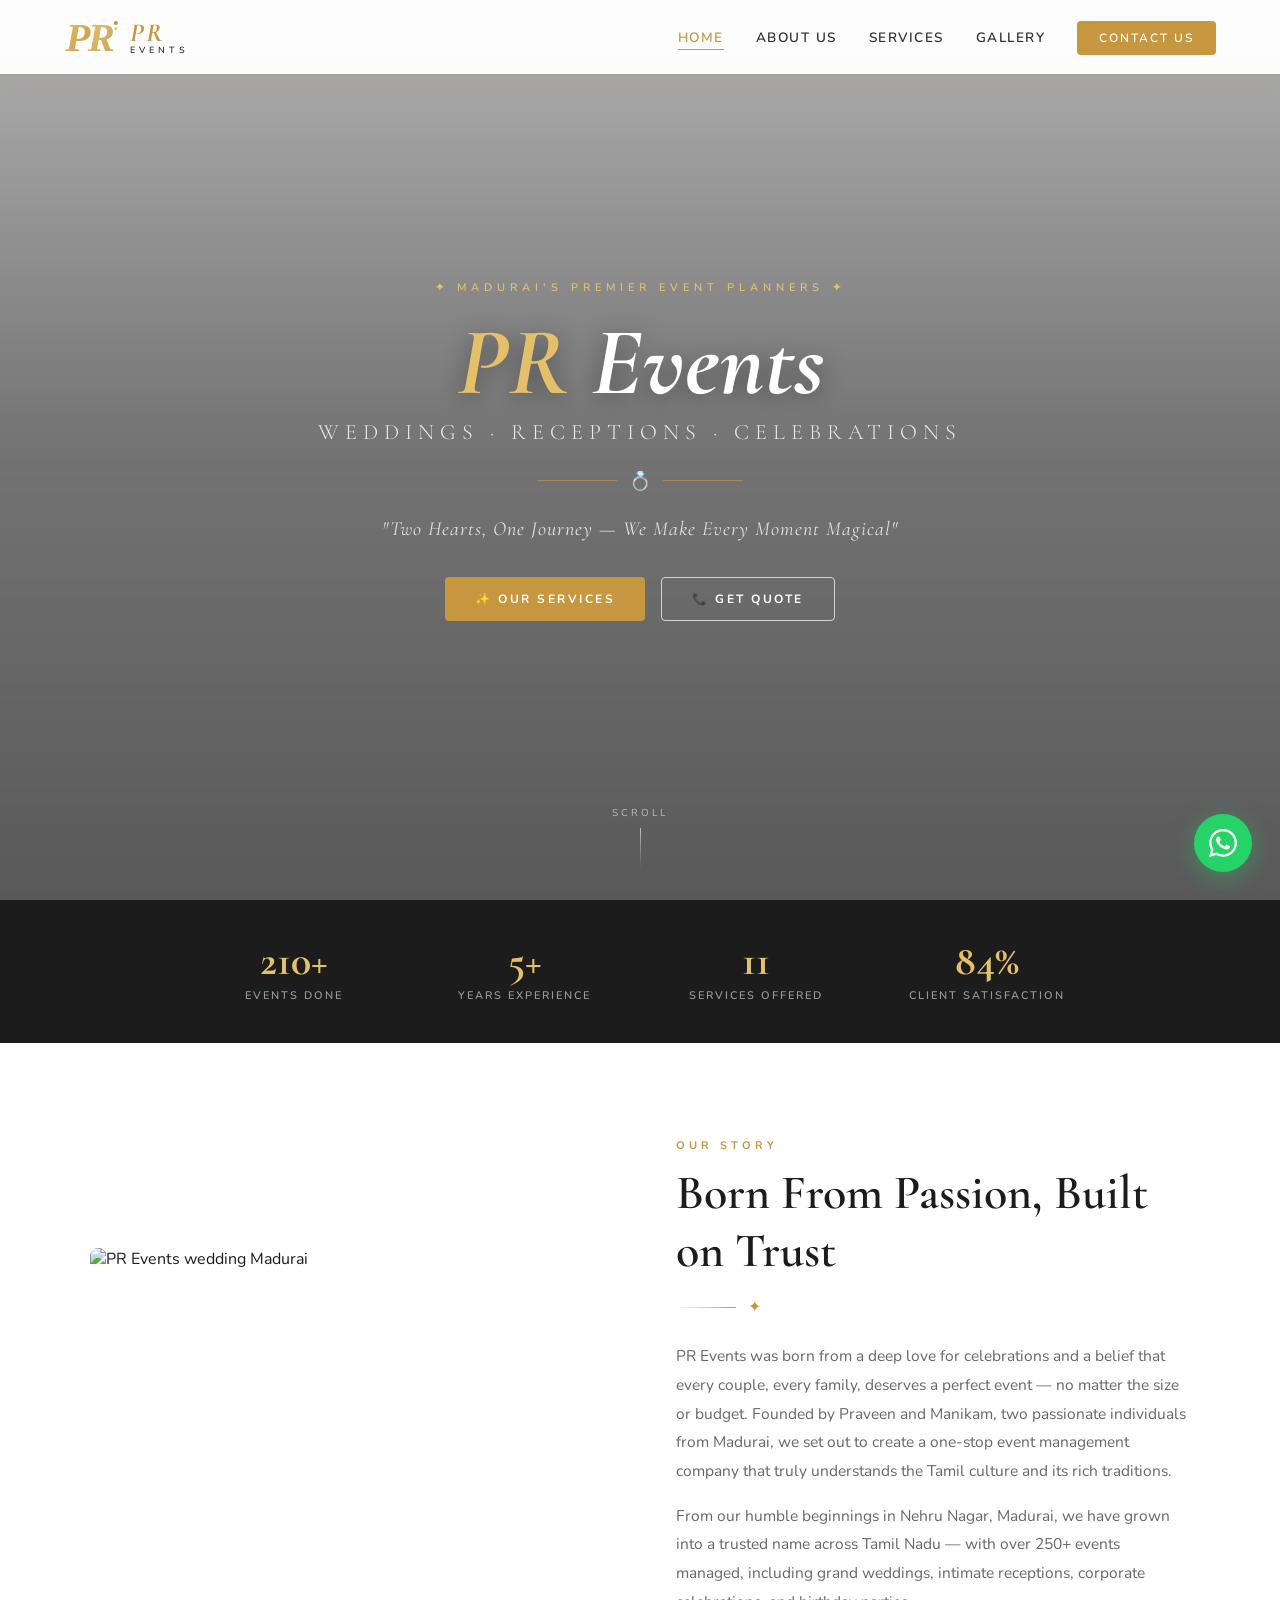
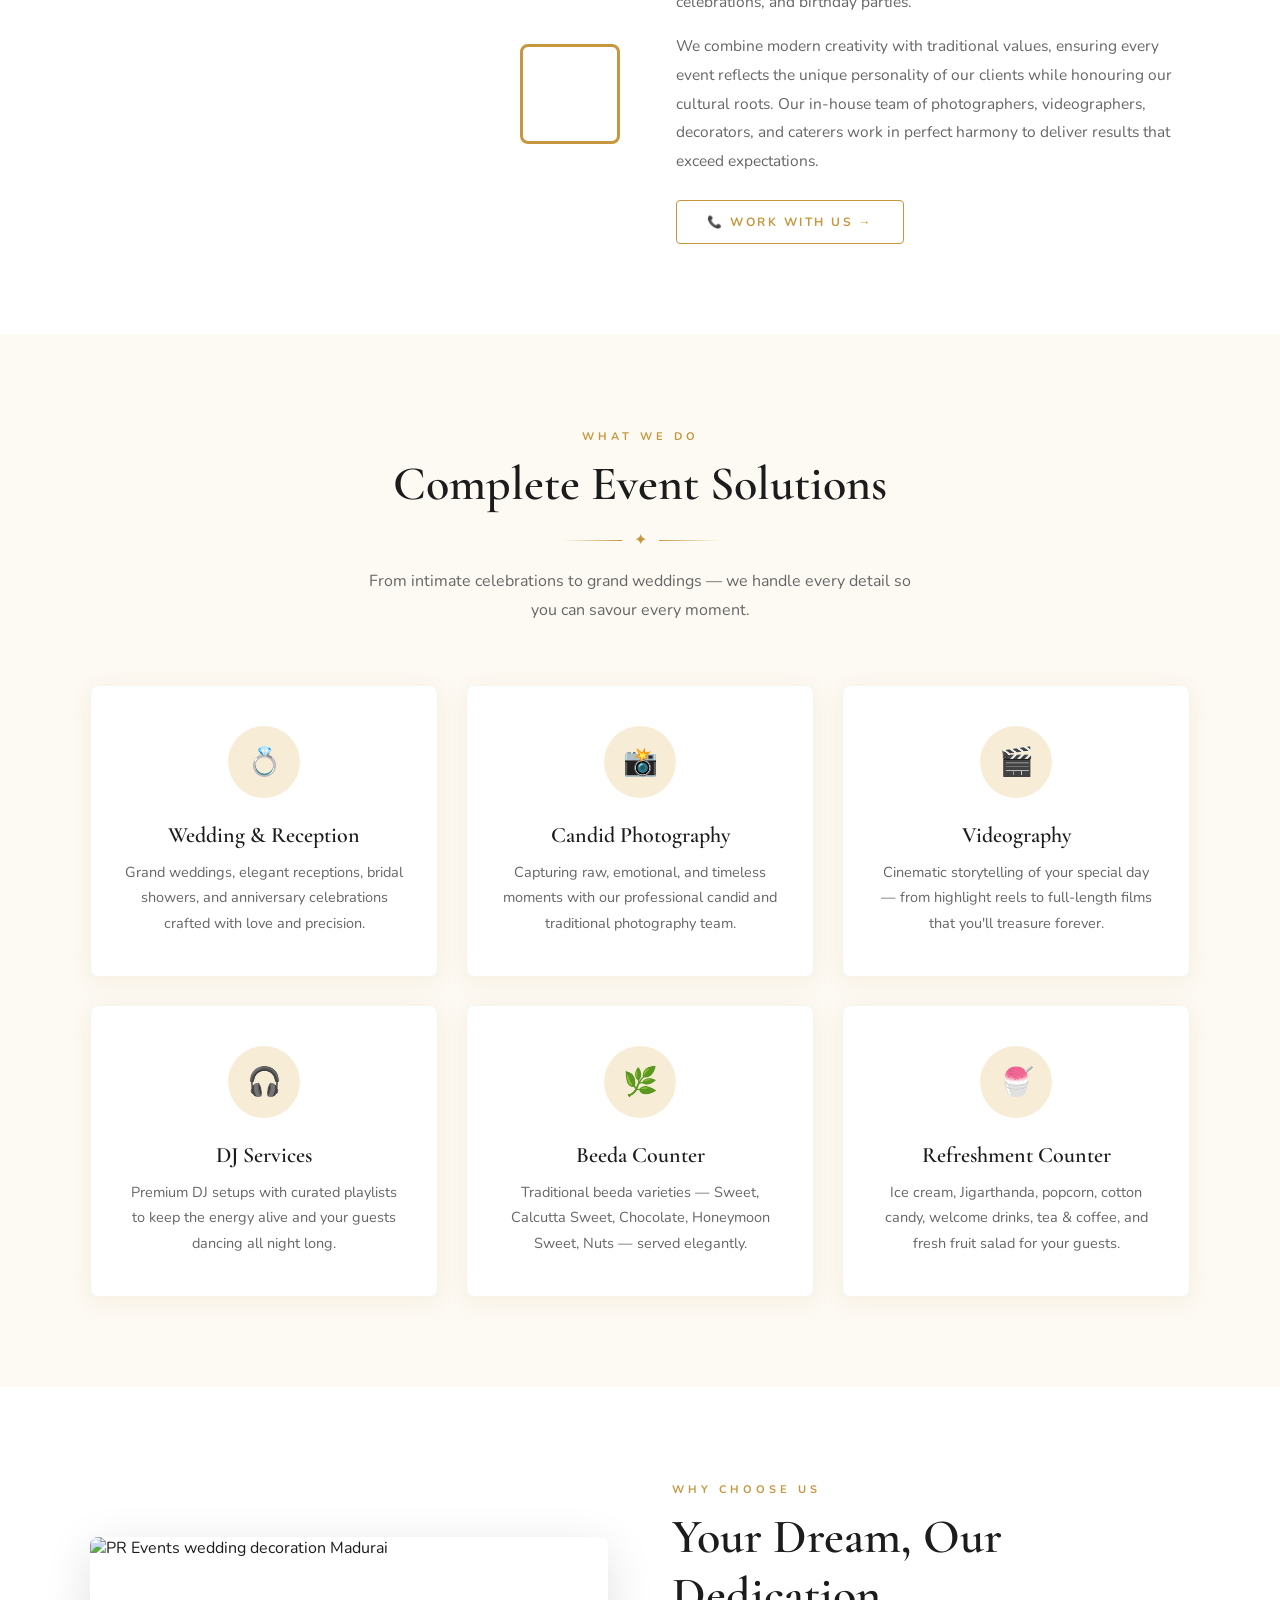
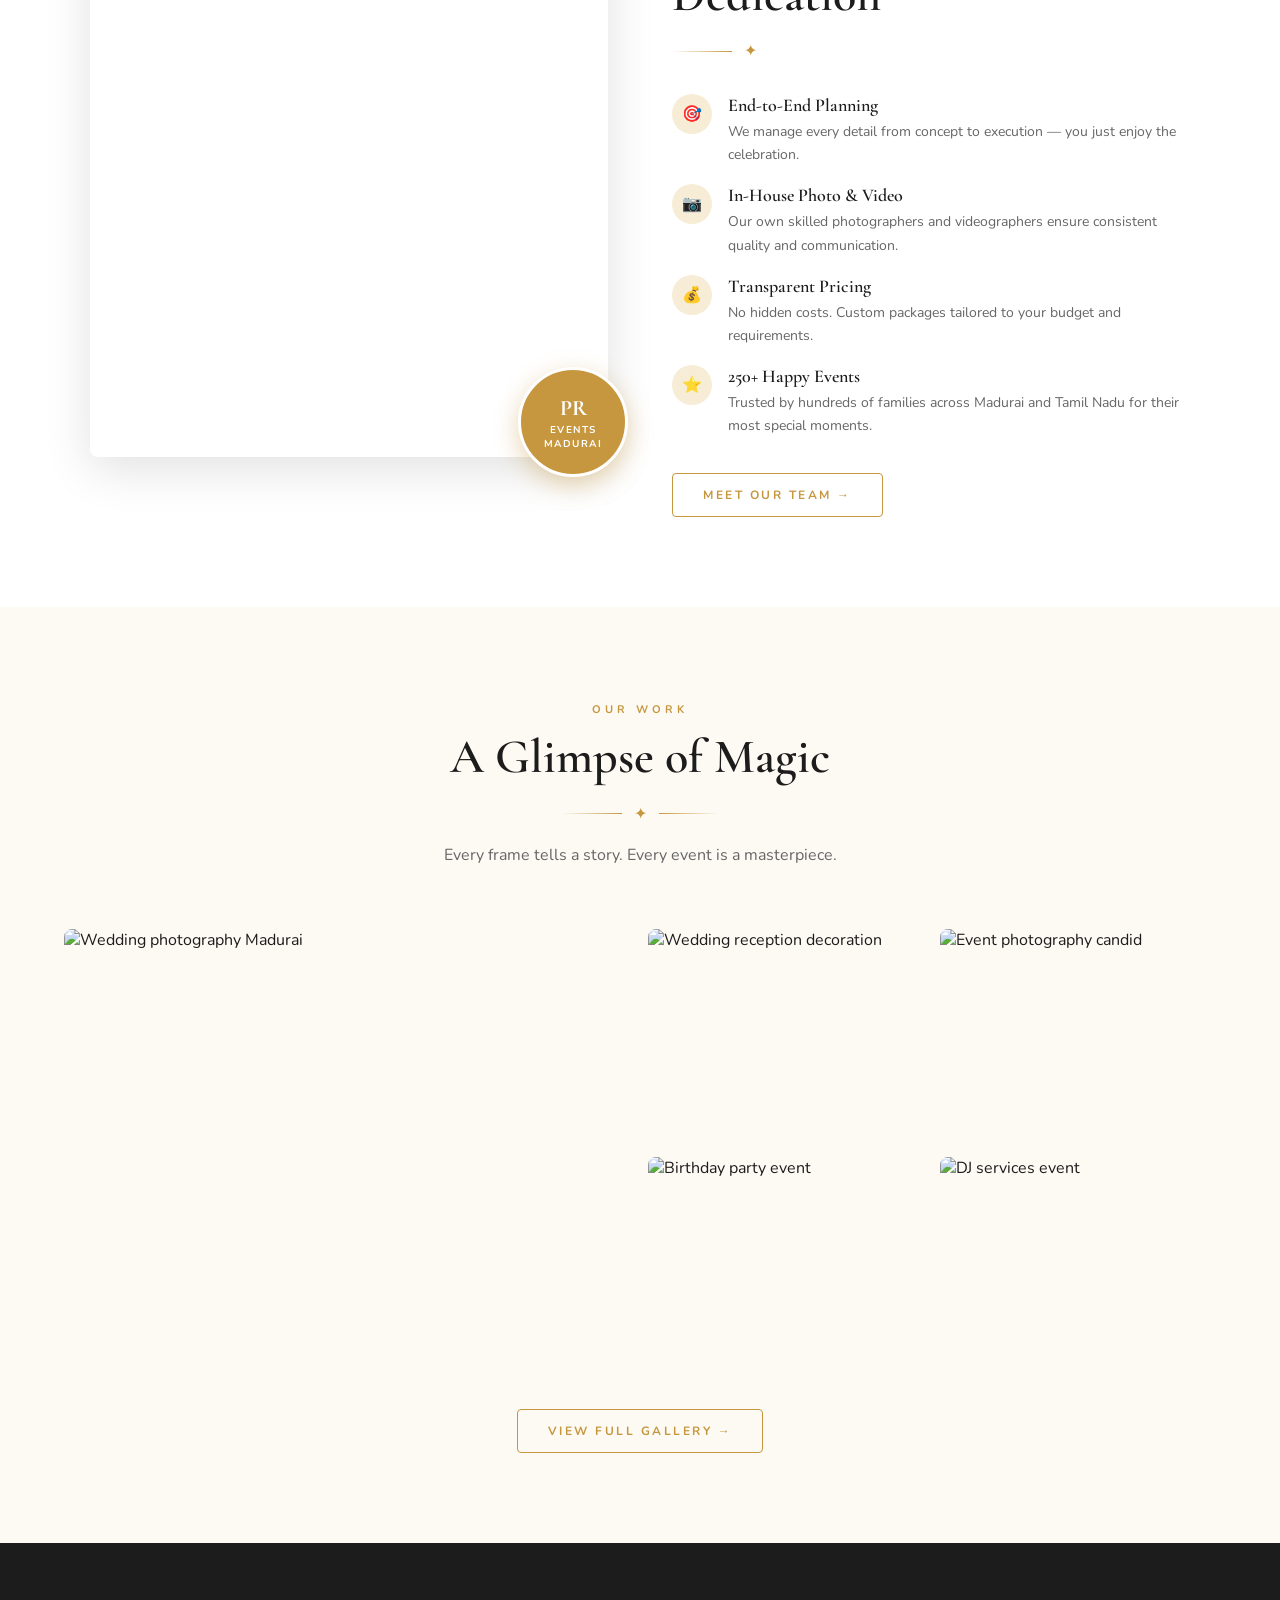
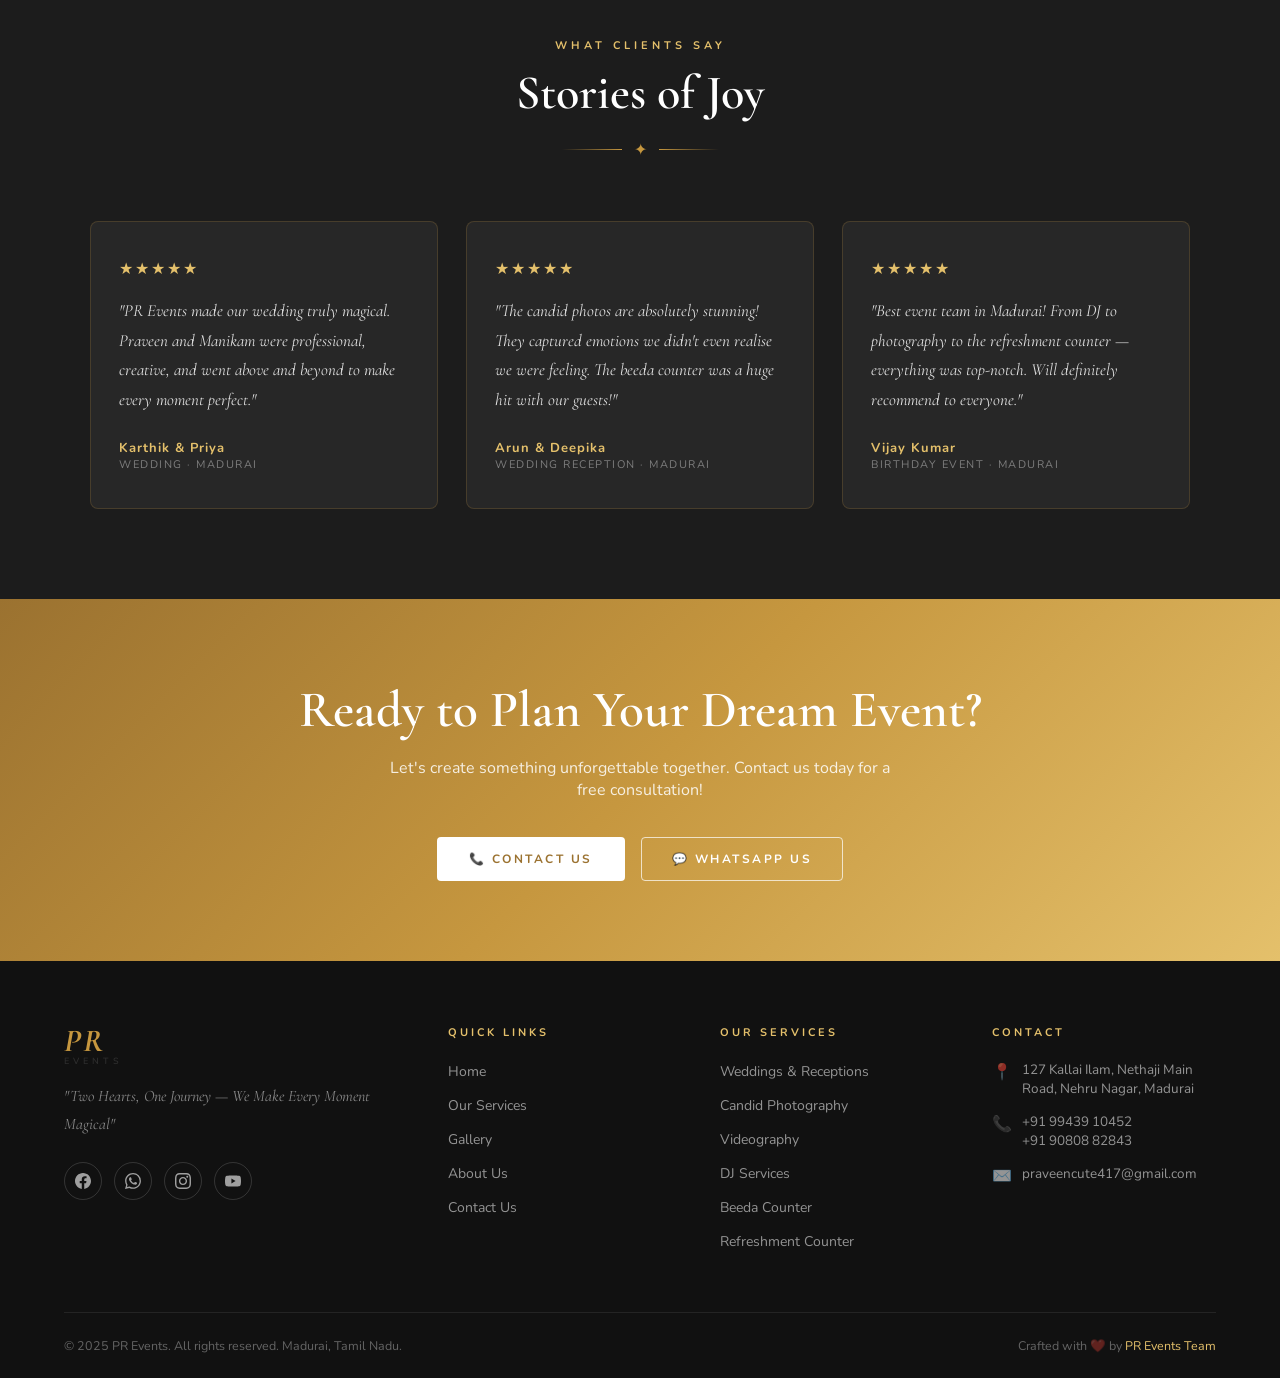
==== commit 914df630: "add" ====
--- a/index.html
+++ b/index.html
@@ -119,6 +119,35 @@
       </div>
     </div>
   </div>
+
+  <!-- OUR STORY -->
+  <section>
+    <div class="about-story">
+      <div class="about-image-wrap reveal">
+        <img src="https://images.unsplash.com/photo-1606800052052-a08af7148866?w=700&h=560&fit=crop&q=80"
+          alt="PR Events wedding Madurai" loading="lazy" />
+        <div class="about-img-accent"></div>
+      </div>
+      <div class="about-content reveal">
+        <div class="section-header">
+          <span class="section-tag">Our Story</span>
+          <h2 class="section-title">Born From Passion, Built on Trust</h2>
+          <div class="section-line"><span>✦</span></div>
+        </div>
+        <p>PR Events was born from a deep love for celebrations and a belief that every couple, every family, deserves a
+          perfect event — no matter the size or budget. Founded by Praveen and Manikam, two passionate individuals from
+          Madurai, we set out to create a one-stop event management company that truly understands the Tamil culture and
+          its rich traditions.</p>
+        <p>From our humble beginnings in Nehru Nagar, Madurai, we have grown into a trusted name across Tamil Nadu —
+          with over 250+ events managed, including grand weddings, intimate receptions, corporate celebrations, and
+          birthday parties.</p>
+        <p>We combine modern creativity with traditional values, ensuring every event reflects the unique personality of
+          our clients while honouring our cultural roots. Our in-house team of photographers, videographers, decorators,
+          and caterers work in perfect harmony to deliver results that exceed expectations.</p>
+        <a href="contact.html" class="btn btn-outline-dark" style="margin-top:8px;">📞 Work With Us →</a>
+      </div>
+    </div>
+  </section>
 
   <!-- ===== HIGHLIGHTS ===== -->
   <section class="highlights">
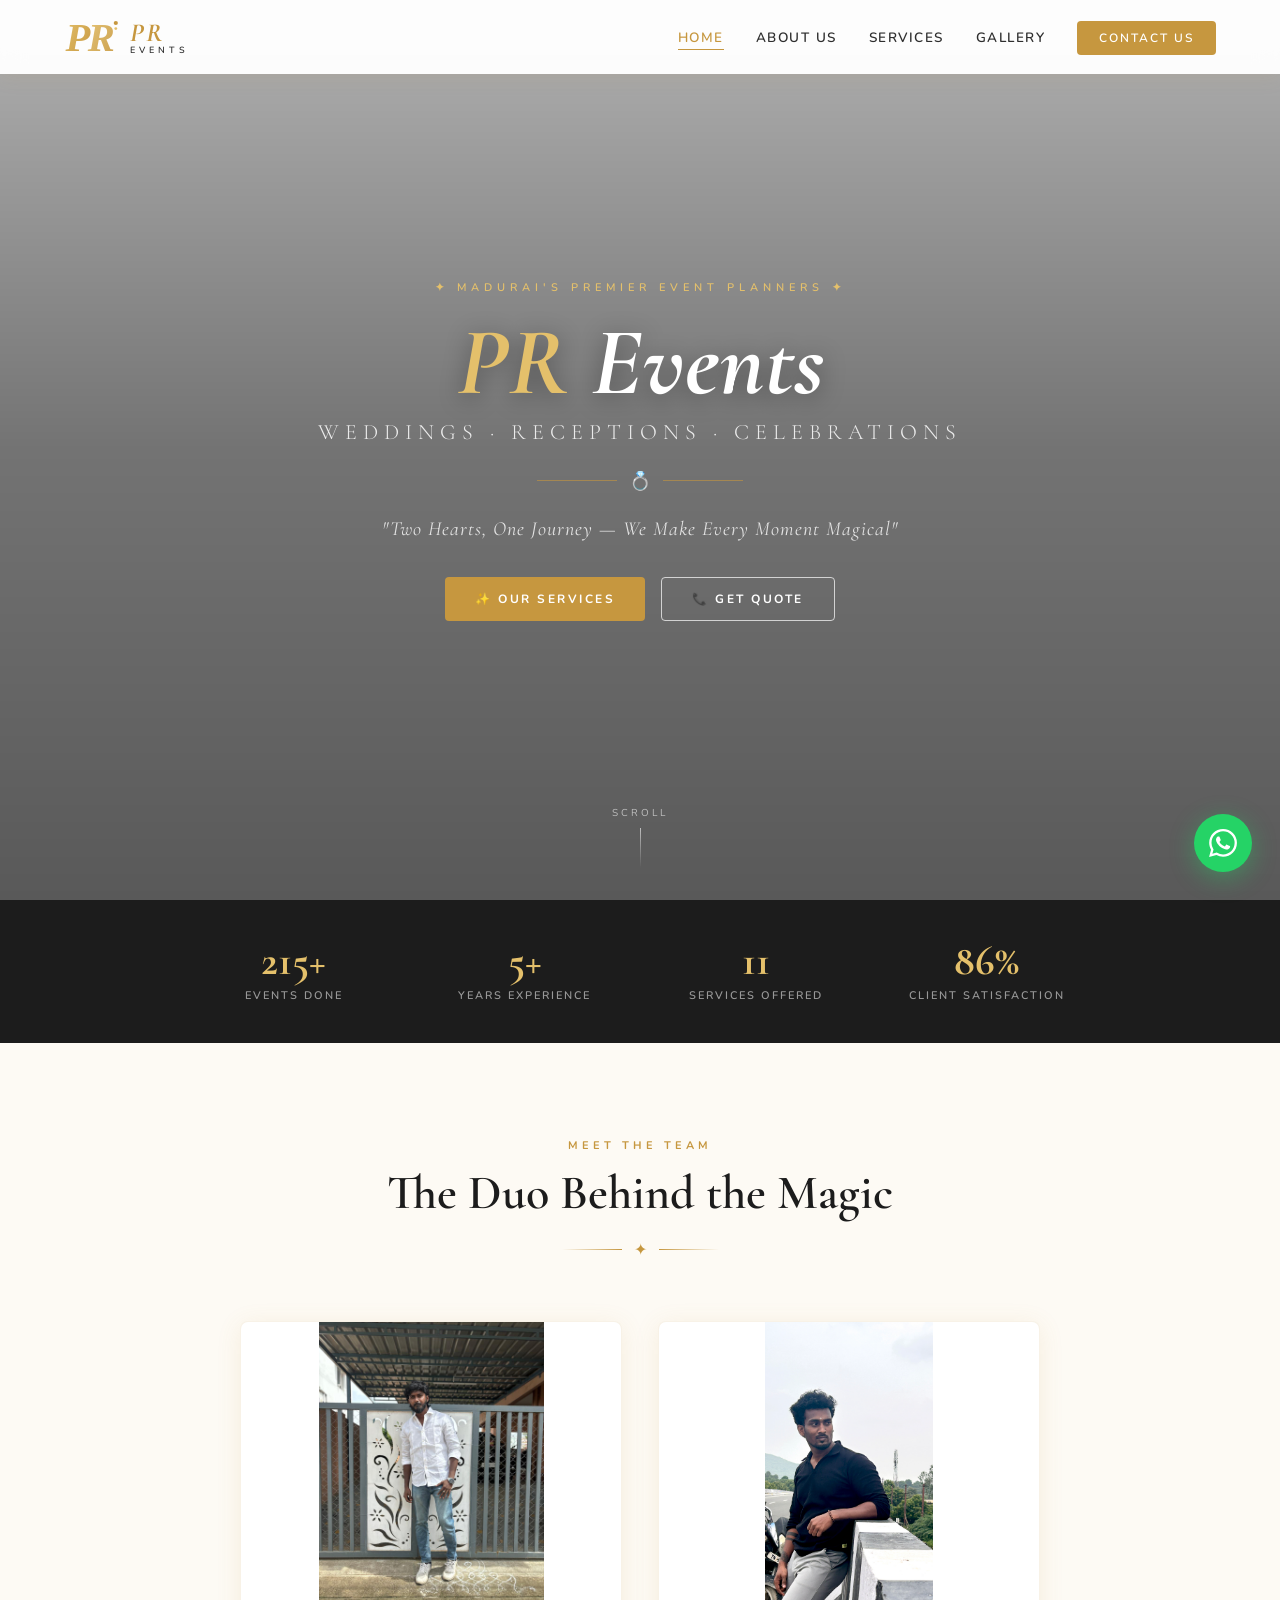
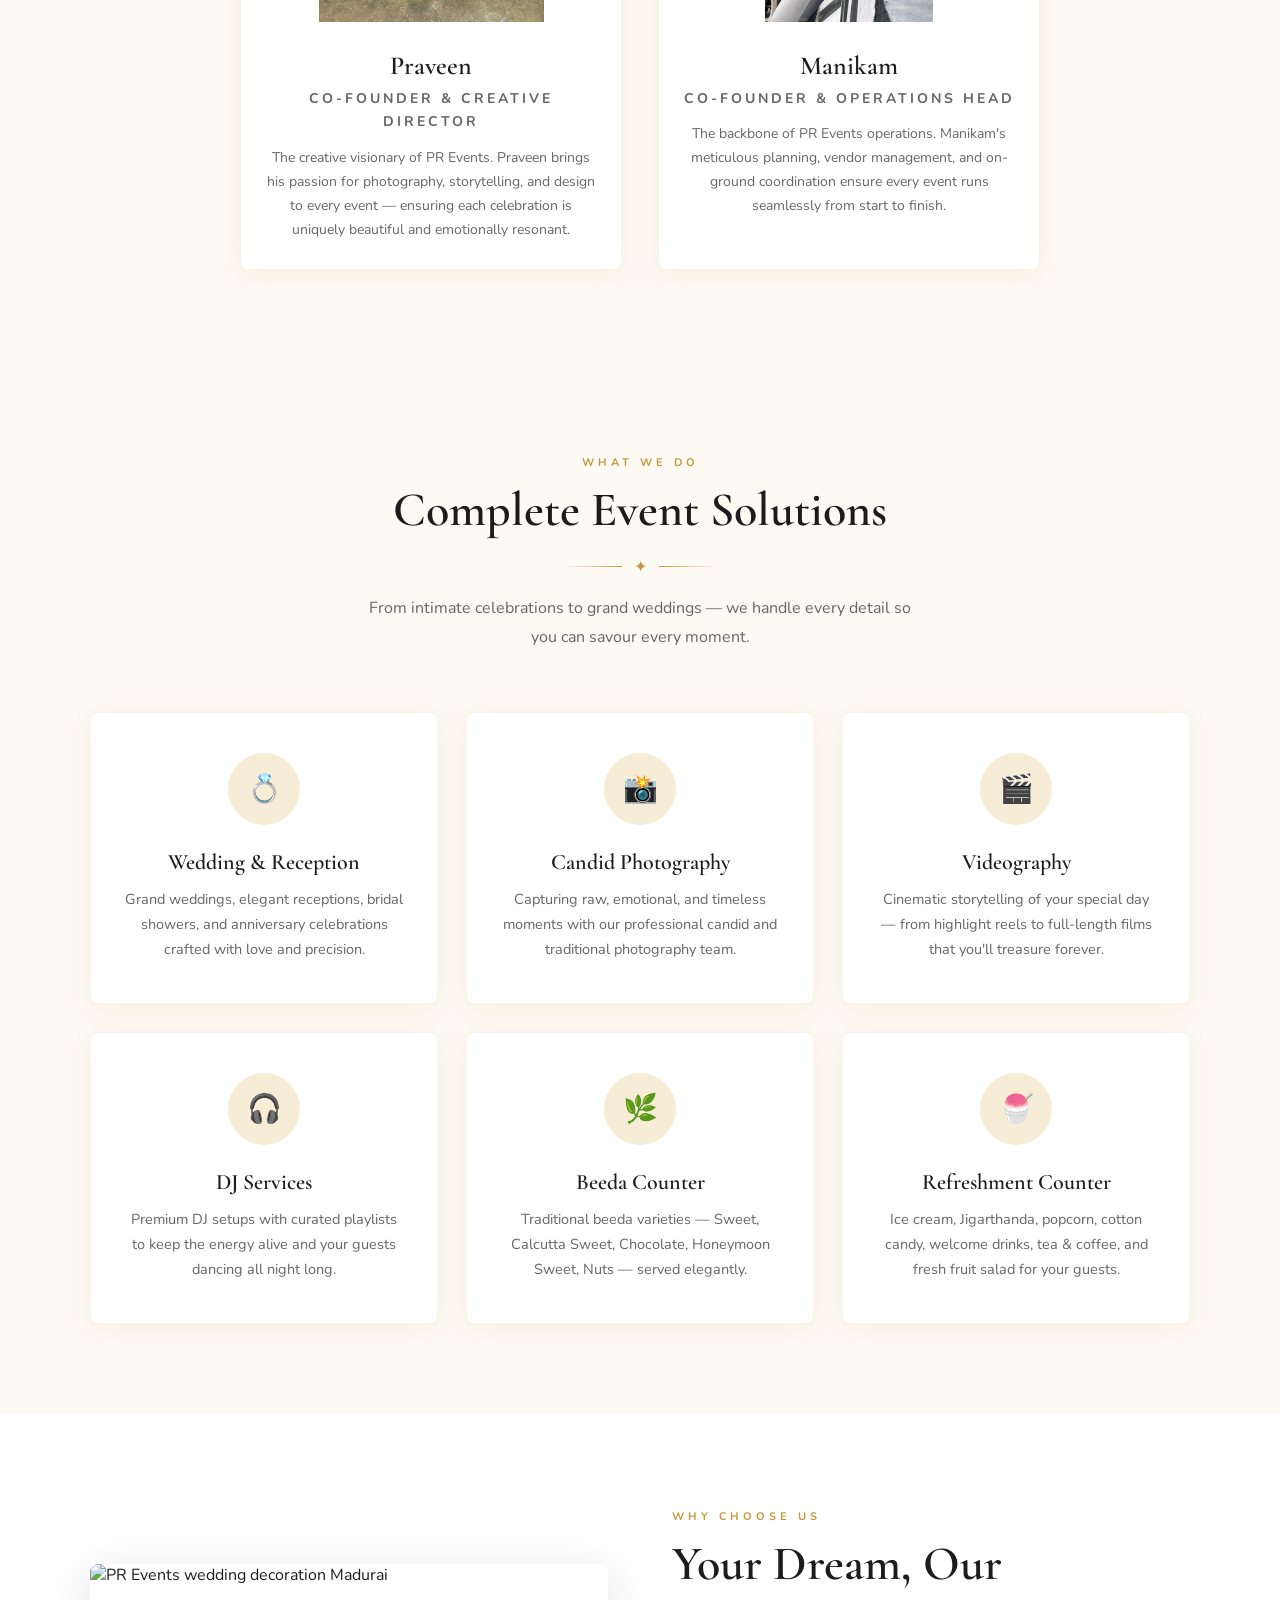
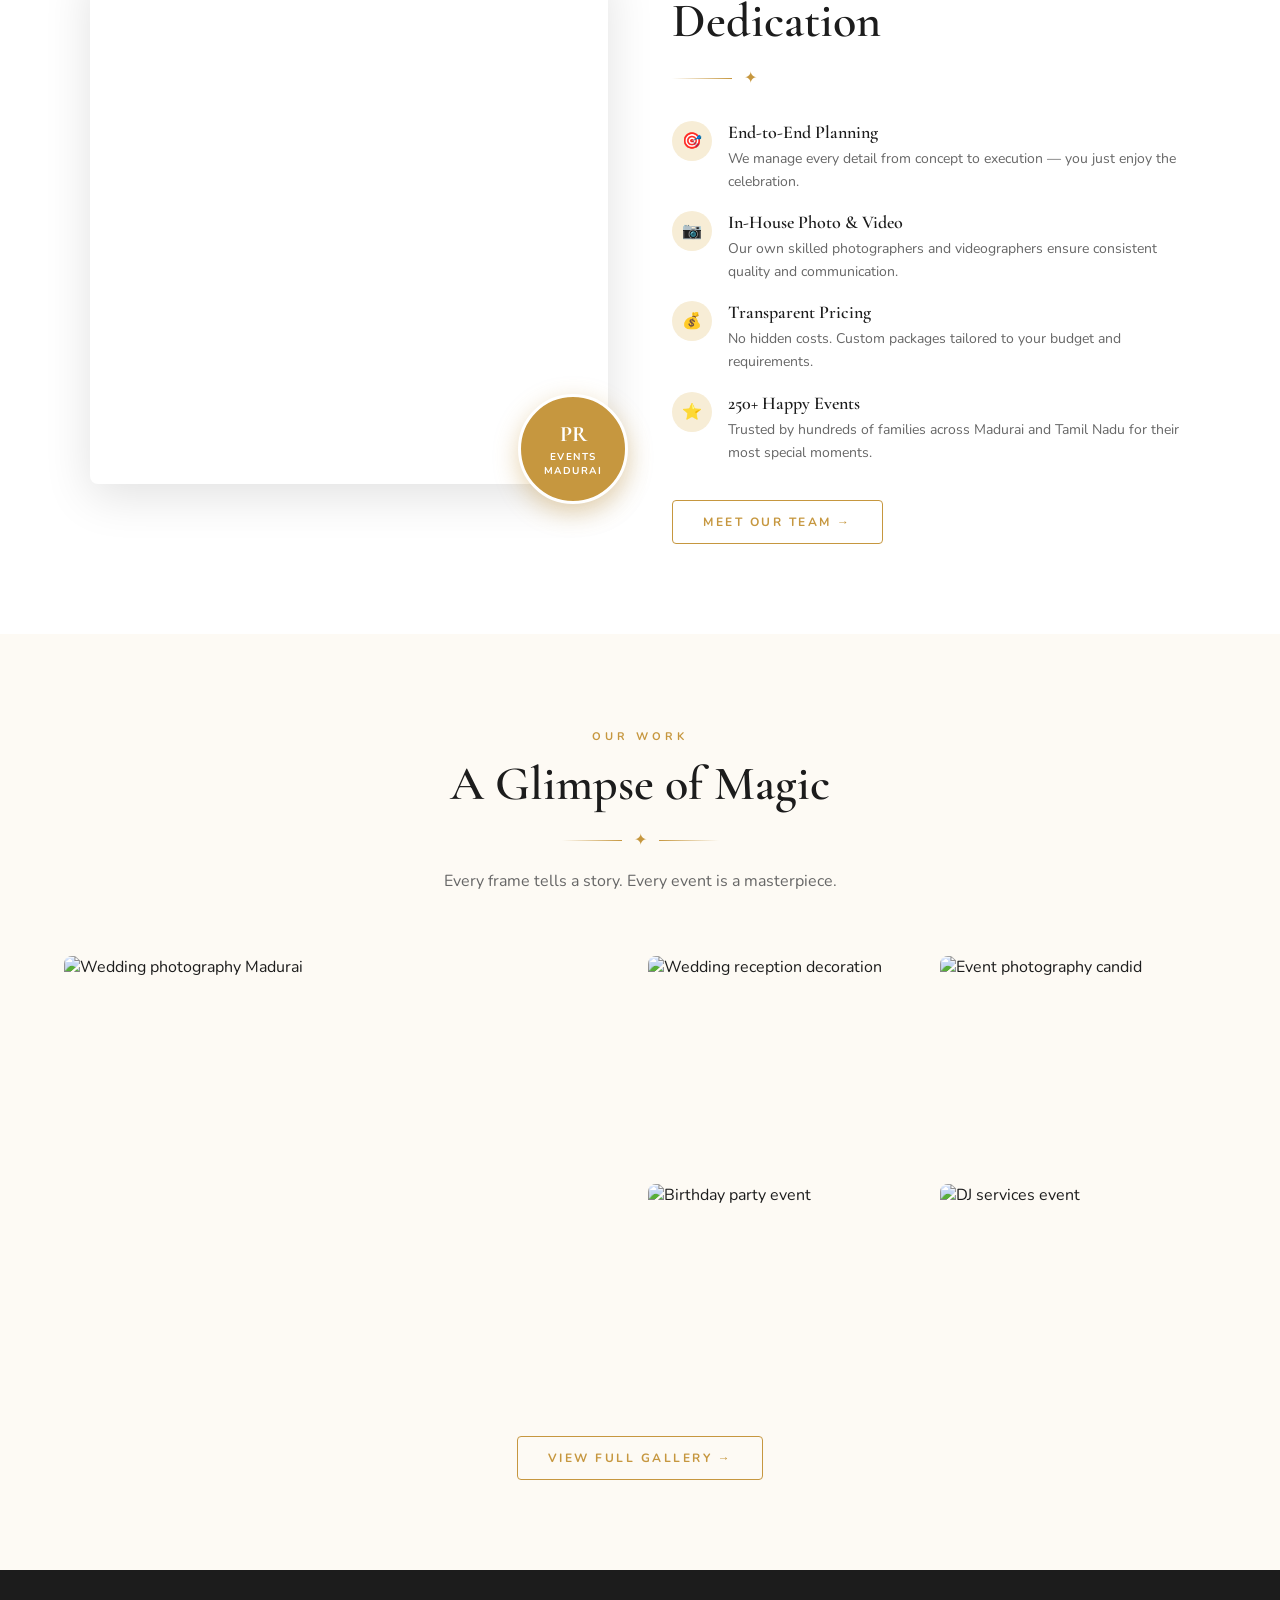
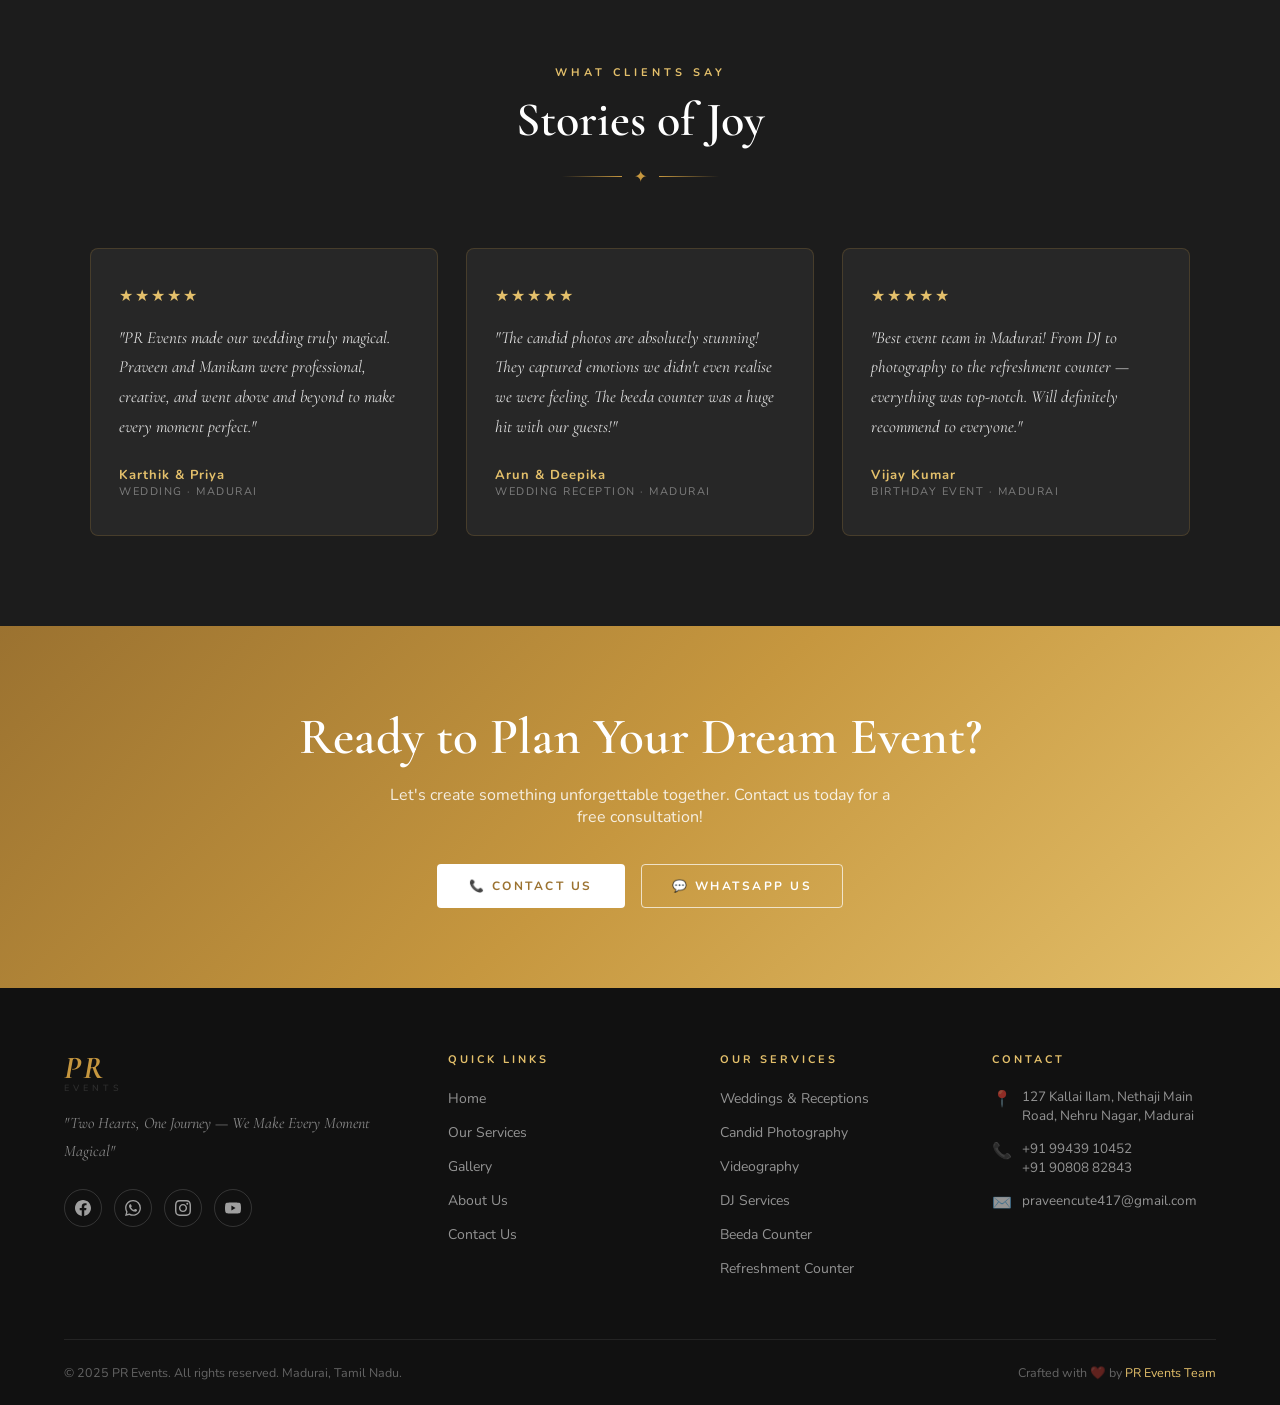
==== commit 1f5137bf: "add" ====
--- a/index.html
+++ b/index.html
@@ -120,31 +120,33 @@
     </div>
   </div>
 
-  <!-- OUR STORY -->
-  <section>
-    <div class="about-story">
-      <div class="about-image-wrap reveal">
-        <img src="https://images.unsplash.com/photo-1606800052052-a08af7148866?w=700&h=560&fit=crop&q=80"
-          alt="PR Events wedding Madurai" loading="lazy" />
-        <div class="about-img-accent"></div>
-      </div>
-      <div class="about-content reveal">
-        <div class="section-header">
-          <span class="section-tag">Our Story</span>
-          <h2 class="section-title">Born From Passion, Built on Trust</h2>
-          <div class="section-line"><span>✦</span></div>
-        </div>
-        <p>PR Events was born from a deep love for celebrations and a belief that every couple, every family, deserves a
-          perfect event — no matter the size or budget. Founded by Praveen and Manikam, two passionate individuals from
-          Madurai, we set out to create a one-stop event management company that truly understands the Tamil culture and
-          its rich traditions.</p>
-        <p>From our humble beginnings in Nehru Nagar, Madurai, we have grown into a trusted name across Tamil Nadu —
-          with over 250+ events managed, including grand weddings, intimate receptions, corporate celebrations, and
-          birthday parties.</p>
-        <p>We combine modern creativity with traditional values, ensuring every event reflects the unique personality of
-          our clients while honouring our cultural roots. Our in-house team of photographers, videographers, decorators,
-          and caterers work in perfect harmony to deliver results that exceed expectations.</p>
-        <a href="contact.html" class="btn btn-outline-dark" style="margin-top:8px;">📞 Work With Us →</a>
+  <!-- PARTNERS / TEAM -->
+  <section class="partners">
+    <div class="section-header reveal">
+      <span class="section-tag">Meet the Team</span>
+      <h2 class="section-title">The Duo Behind the Magic</h2>
+      <div class="section-line"><span>✦</span></div>
+    </div>
+    <div class="partners-grid">
+      <div class="partner-card reveal">
+        <img class="partner-photo" src="./images/WhatsApp Image 2026-05-20 at 1.32.26 PM.jpeg"
+          alt="Praveen - Co-founder PR Events Madurai" loading="lazy" />
+        <div class="partner-info">
+          <h3>Praveen</h3>
+          <p class="partner-role">Co-Founder & Creative Director</p>
+          <p>The creative visionary of PR Events. Praveen brings his passion for photography, storytelling, and design
+            to every event — ensuring each celebration is uniquely beautiful and emotionally resonant.</p>
+        </div>
+      </div>
+      <div class="partner-card reveal">
+        <img class="partner-photo" src="./images/IMG_0008.JPG.jpeg" alt="Manikam - Co-founder PR Events Madurai"
+          loading="lazy" />
+        <div class="partner-info">
+          <h3>Manikam</h3>
+          <p class="partner-role">Co-Founder & Operations Head</p>
+          <p>The backbone of PR Events operations. Manikam's meticulous planning, vendor management, and on-ground
+            coordination ensure every event runs seamlessly from start to finish.</p>
+        </div>
       </div>
     </div>
   </section>
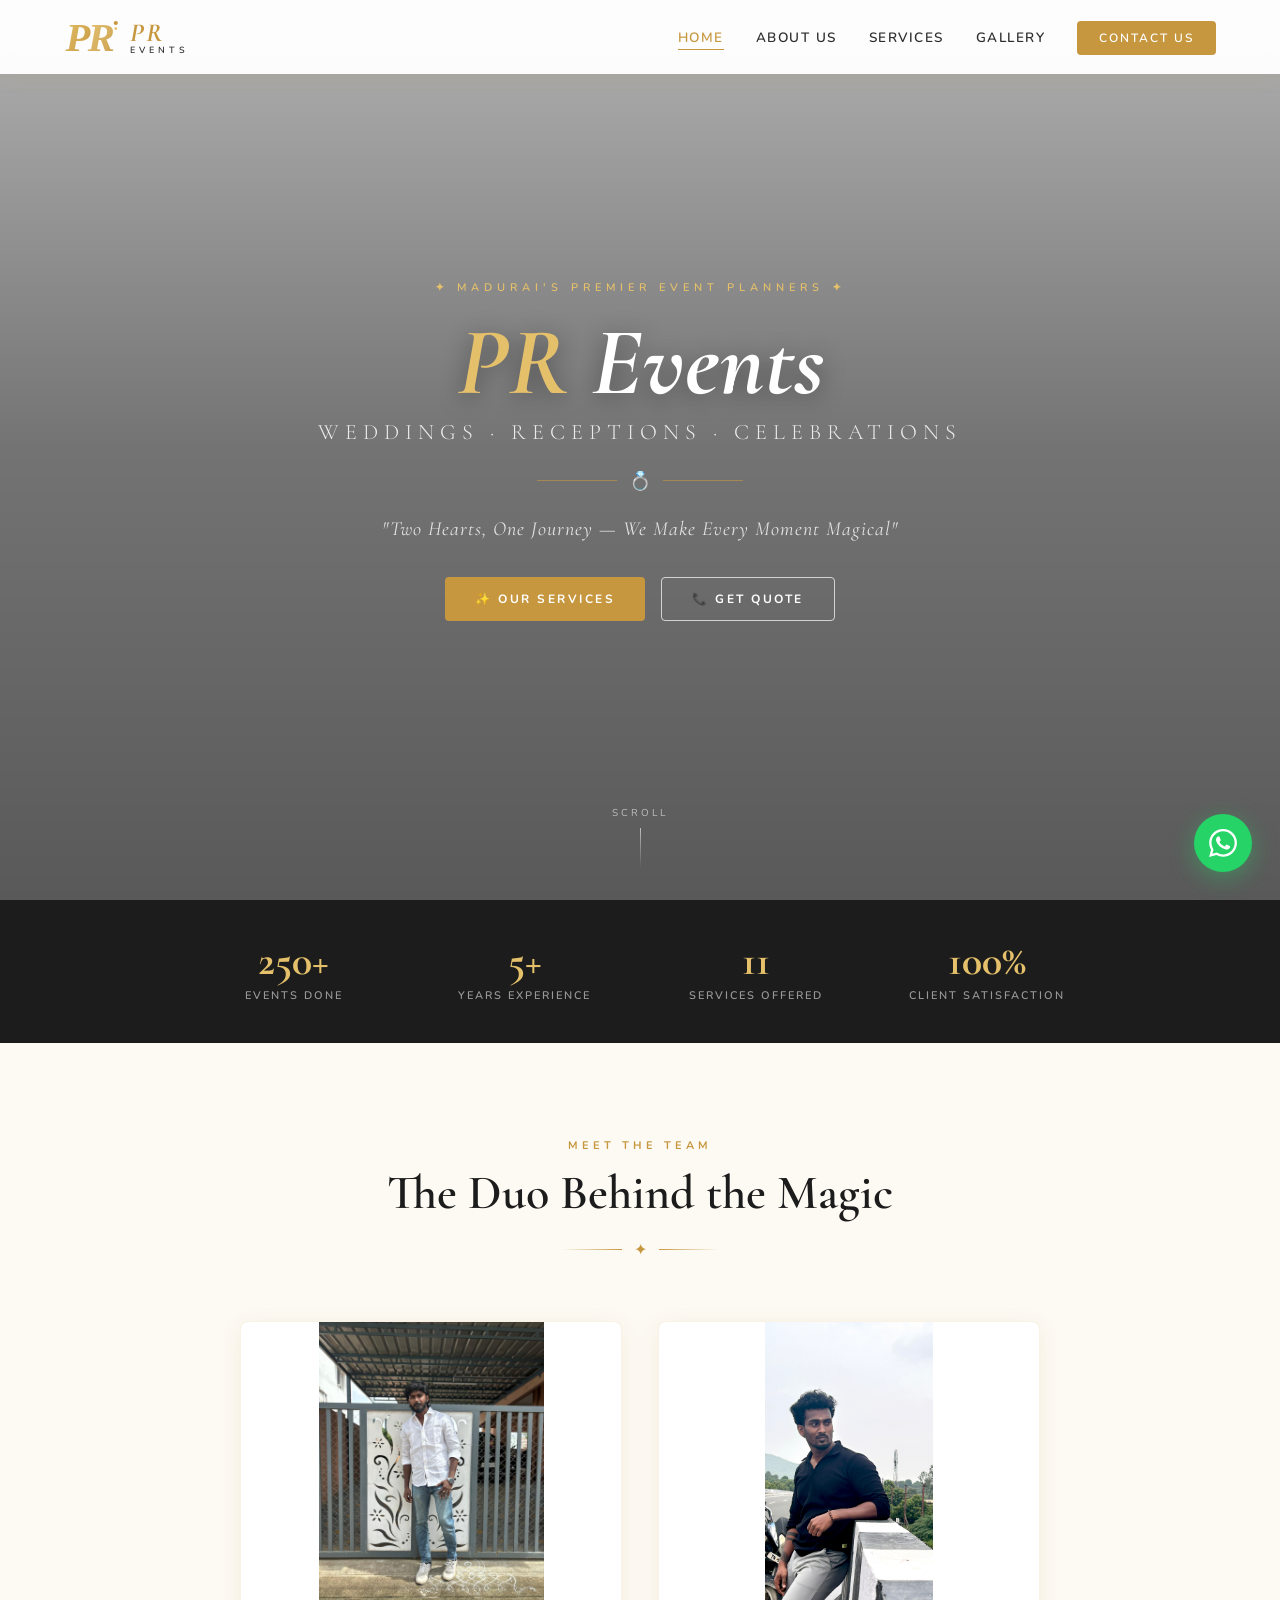
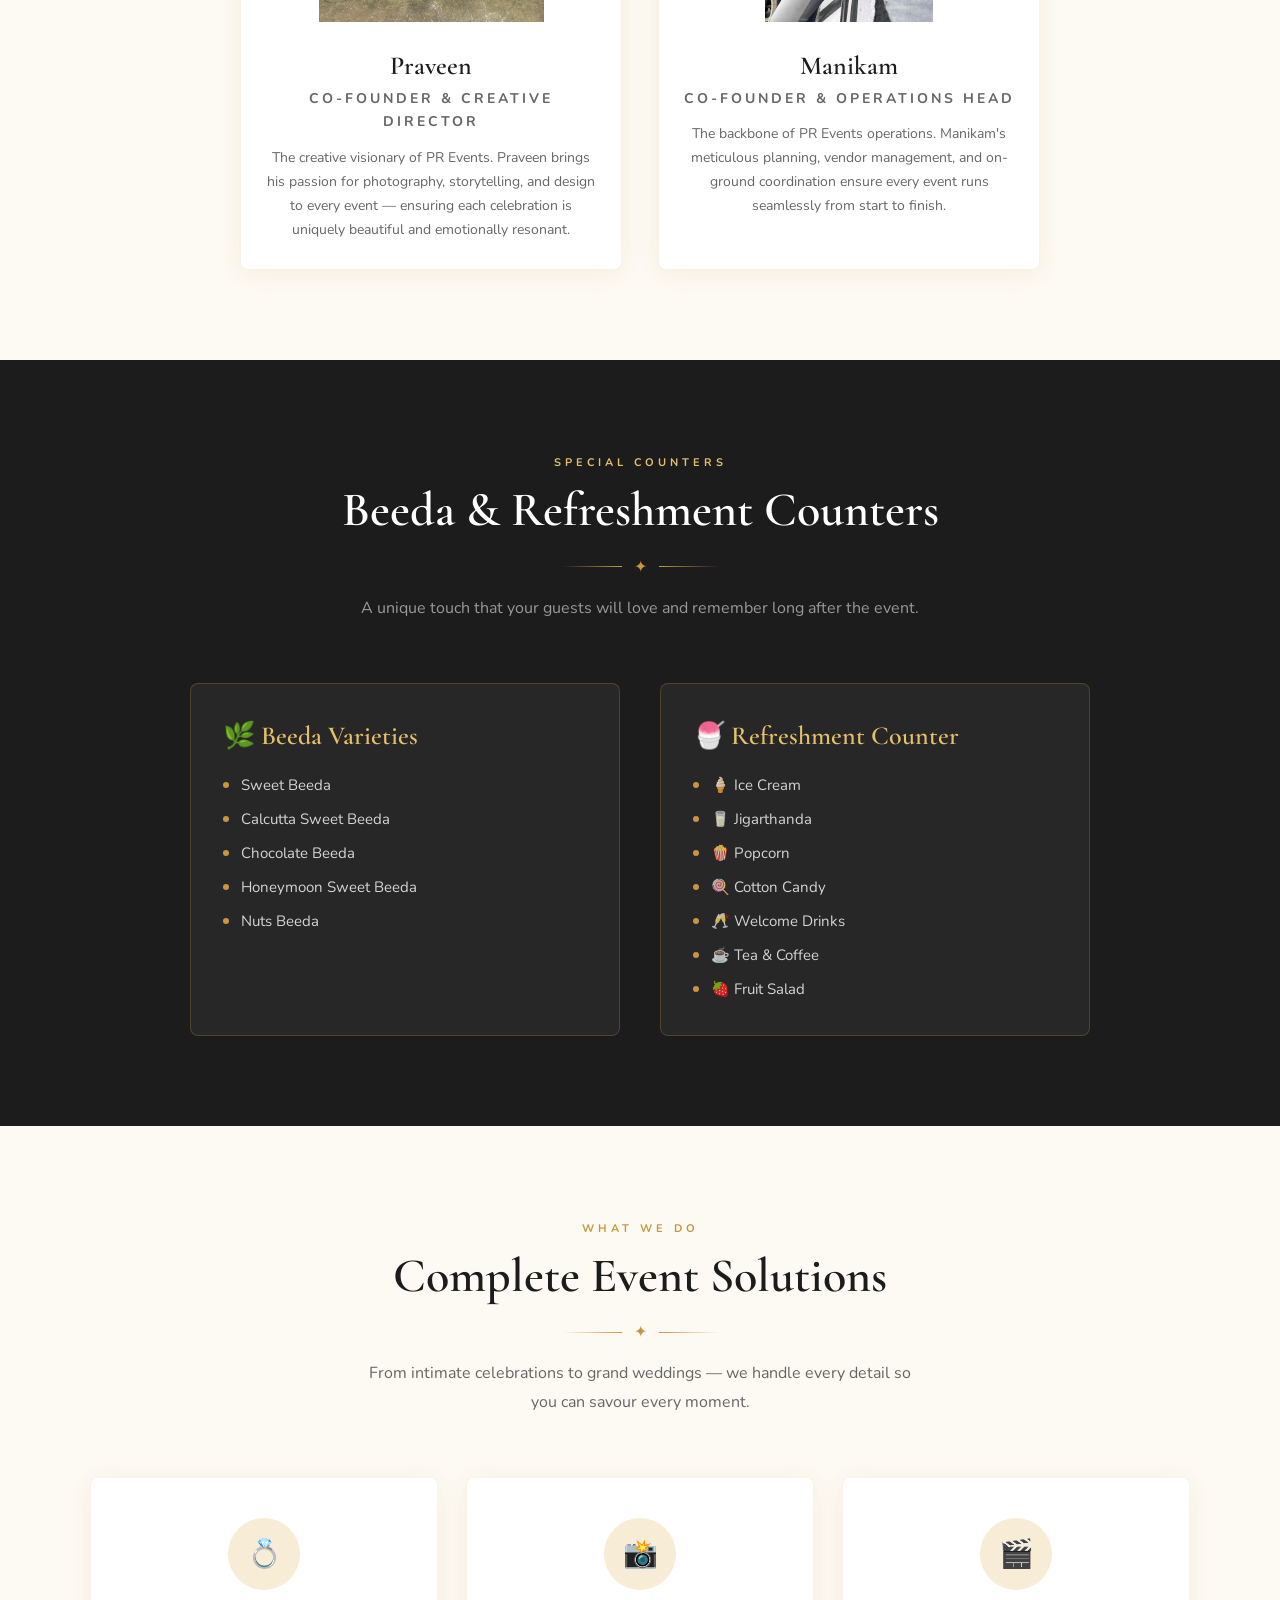
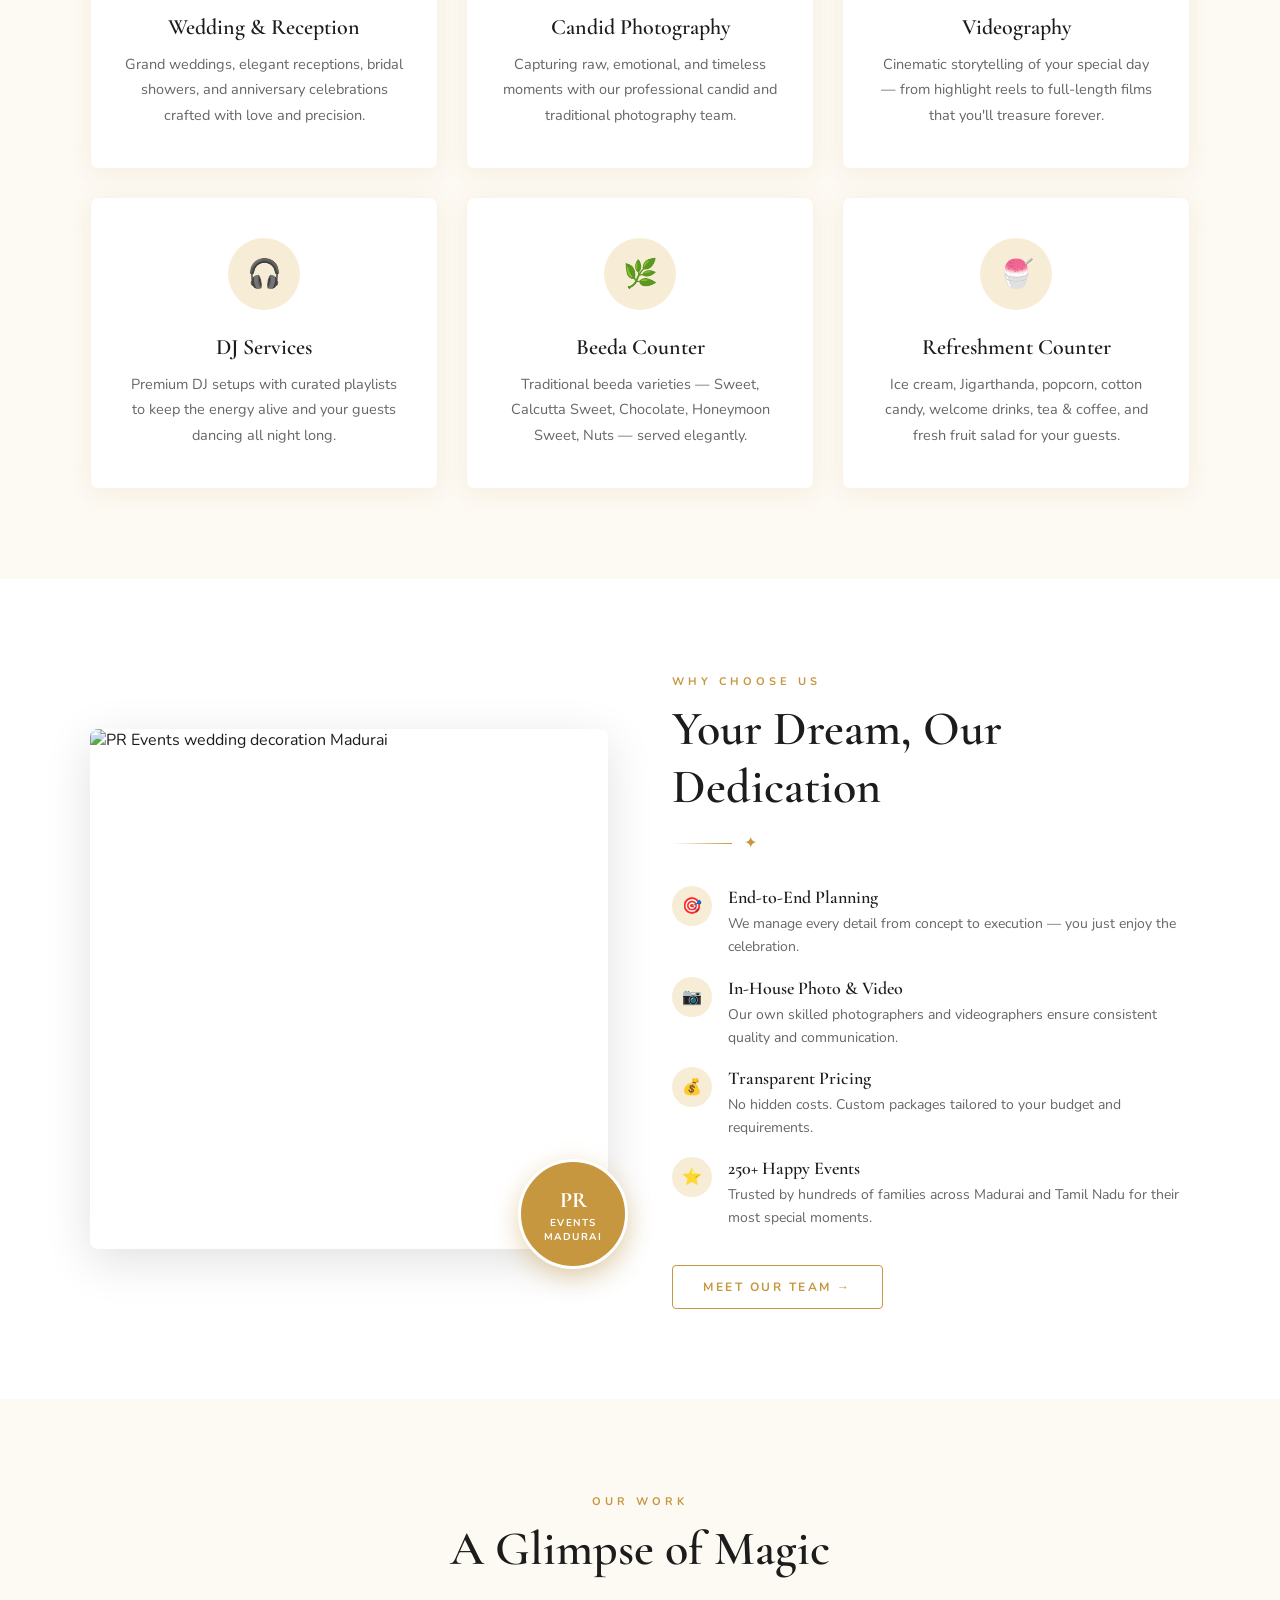
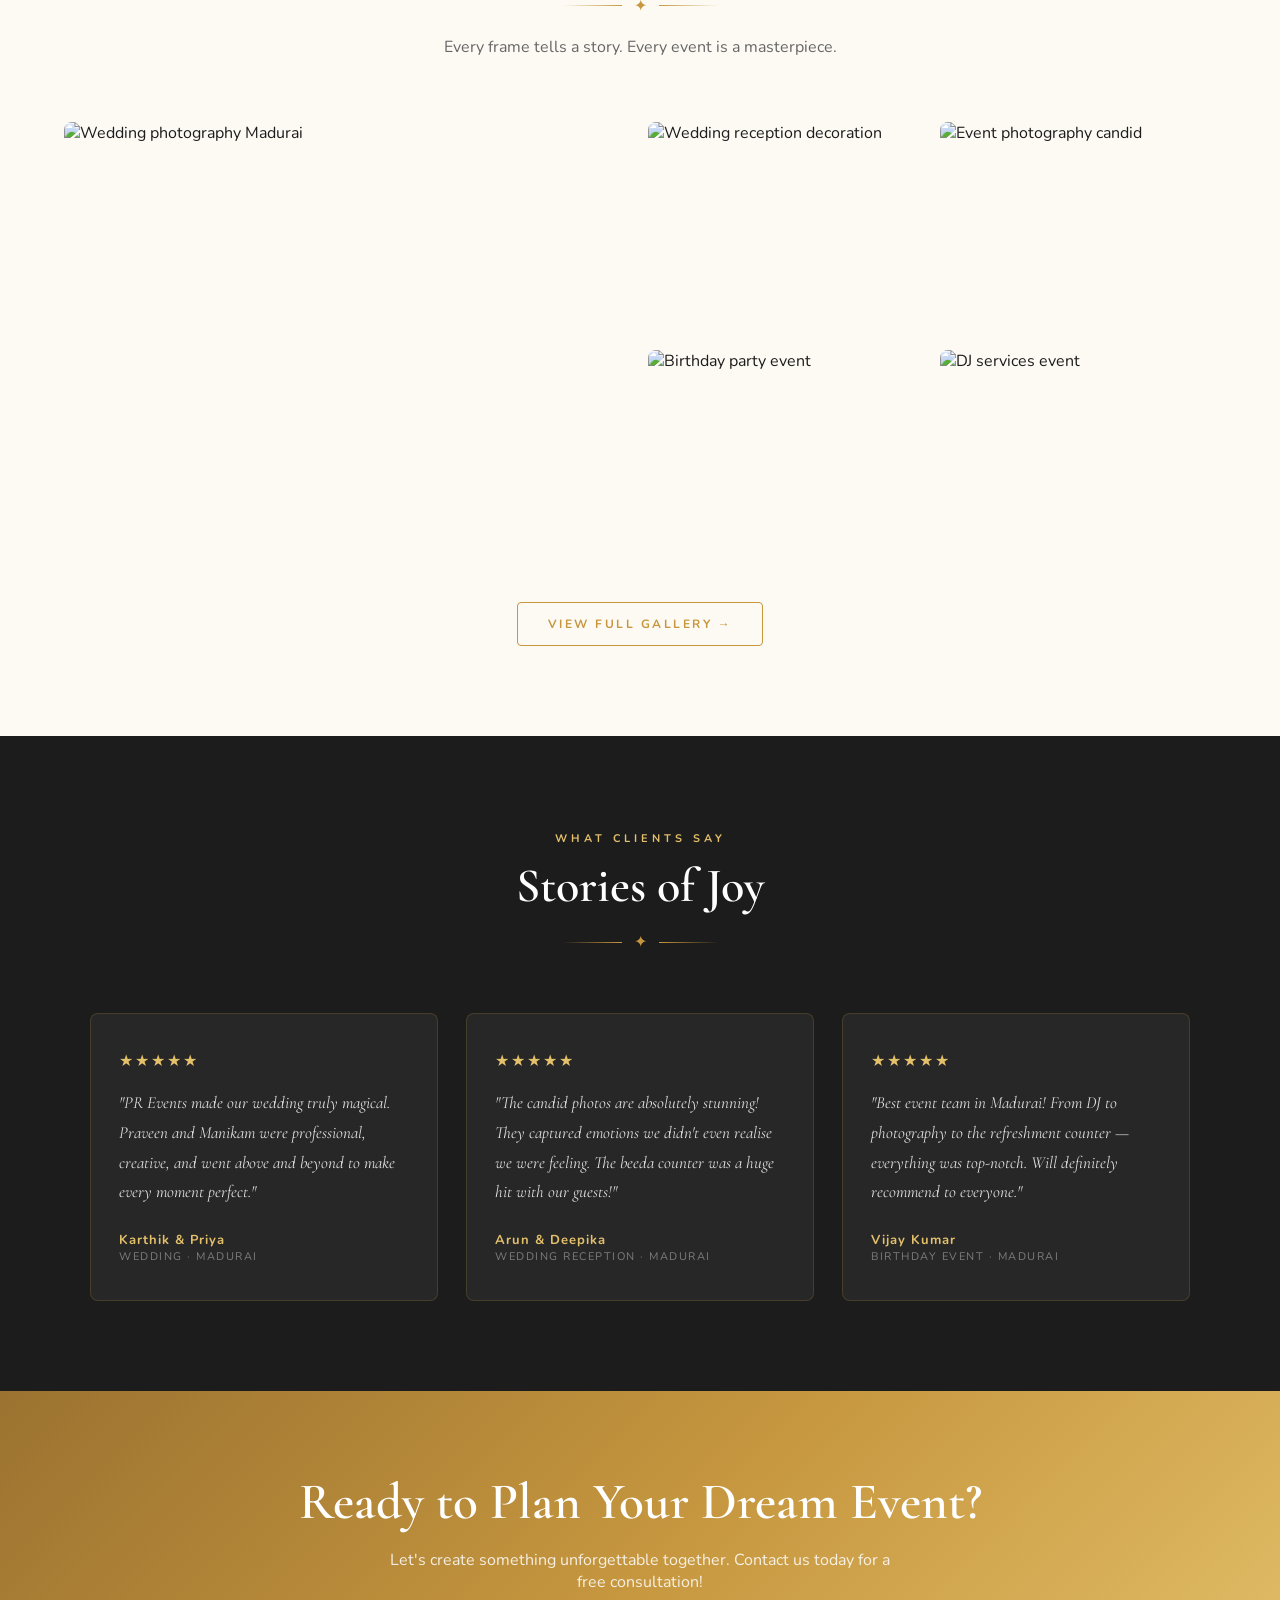
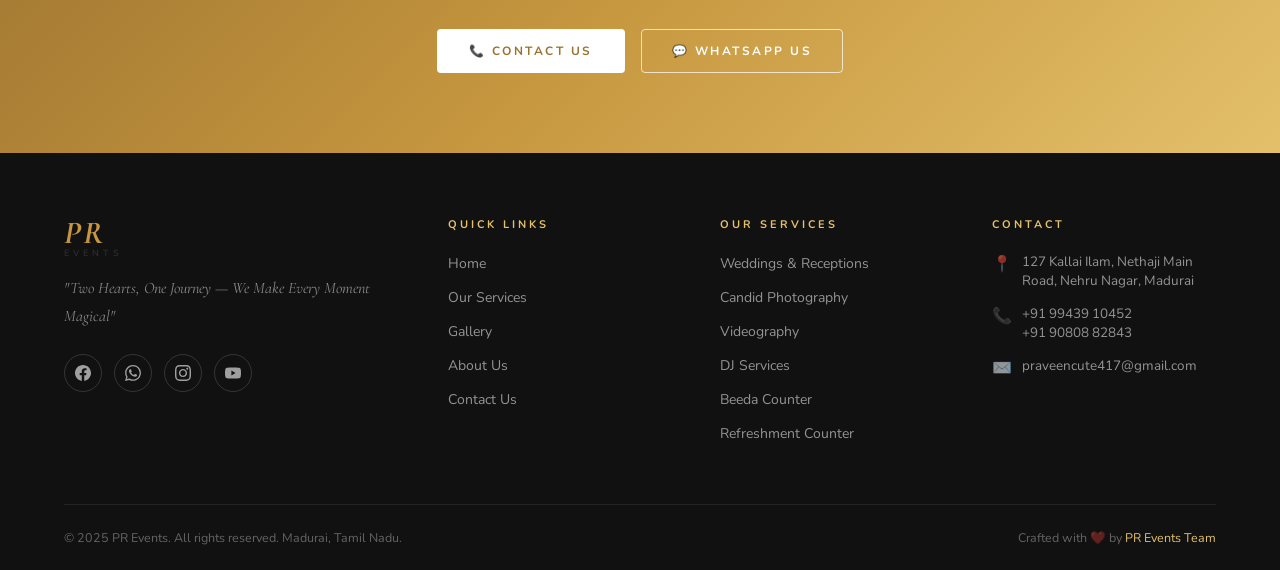
==== commit 95737f3a: "add" ====
--- a/index.html
+++ b/index.html
@@ -151,6 +151,41 @@
     </div>
   </section>
 
+  <!-- BEEDA & REFRESHMENT MENU -->
+  <section class="menu-section">
+    <div class="section-header reveal">
+      <span class="section-tag">Special Counters</span>
+      <h2 class="section-title">Beeda & Refreshment Counters</h2>
+      <div class="section-line"><span>✦</span></div>
+      <p class="section-desc" style="color:rgba(255,255,255,0.55)">A unique touch that your guests will love and
+        remember long after the event.</p>
+    </div>
+    <div class="menu-grid">
+      <div class="menu-card reveal">
+        <h3>🌿 Beeda Varieties</h3>
+        <div class="menu-items">
+          <div class="menu-item">Sweet Beeda</div>
+          <div class="menu-item">Calcutta Sweet Beeda</div>
+          <div class="menu-item">Chocolate Beeda</div>
+          <div class="menu-item">Honeymoon Sweet Beeda</div>
+          <div class="menu-item">Nuts Beeda</div>
+        </div>
+      </div>
+      <div class="menu-card reveal">
+        <h3>🍧 Refreshment Counter</h3>
+        <div class="menu-items">
+          <div class="menu-item">🍦 Ice Cream</div>
+          <div class="menu-item">🥛 Jigarthanda</div>
+          <div class="menu-item">🍿 Popcorn</div>
+          <div class="menu-item">🍭 Cotton Candy</div>
+          <div class="menu-item">🥂 Welcome Drinks</div>
+          <div class="menu-item">☕ Tea & Coffee</div>
+          <div class="menu-item">🍓 Fruit Salad</div>
+        </div>
+      </div>
+    </div>
+  </section>
+
   <!-- ===== HIGHLIGHTS ===== -->
   <section class="highlights">
     <div class="section-header reveal">
